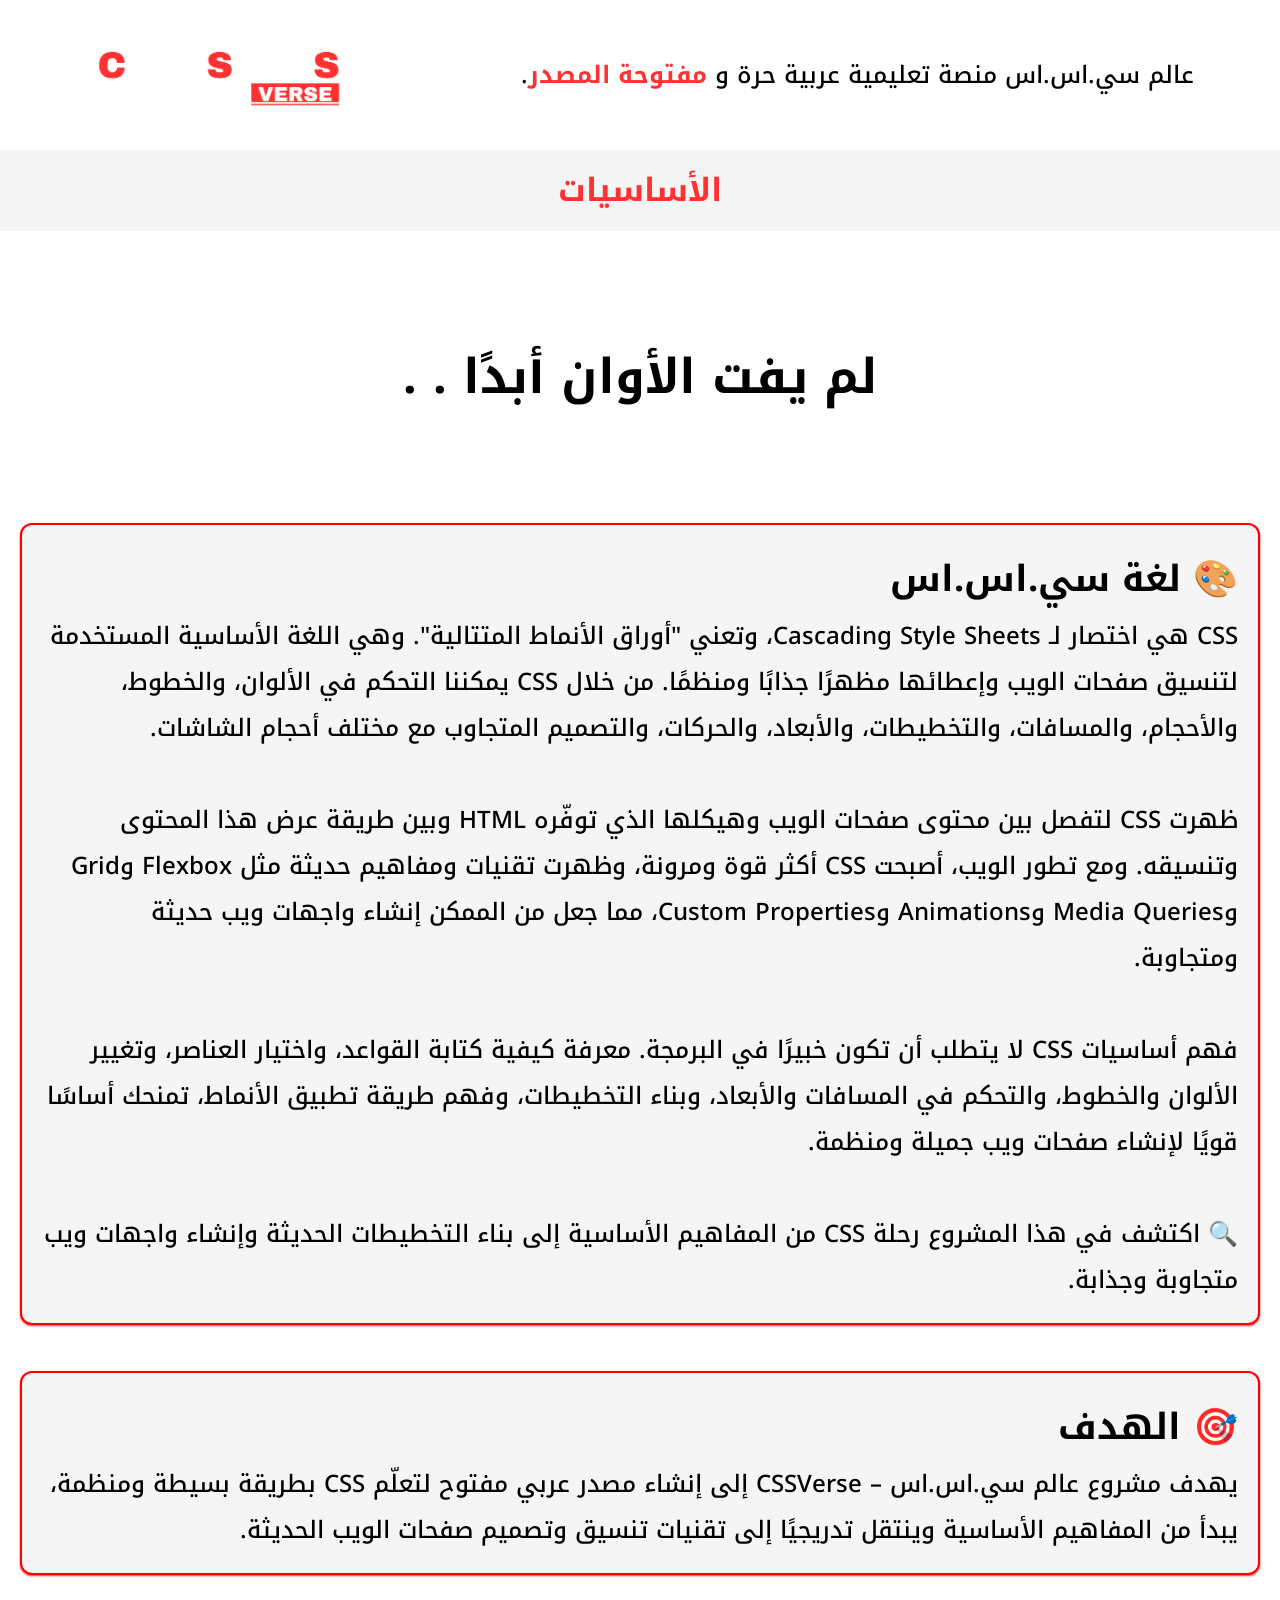
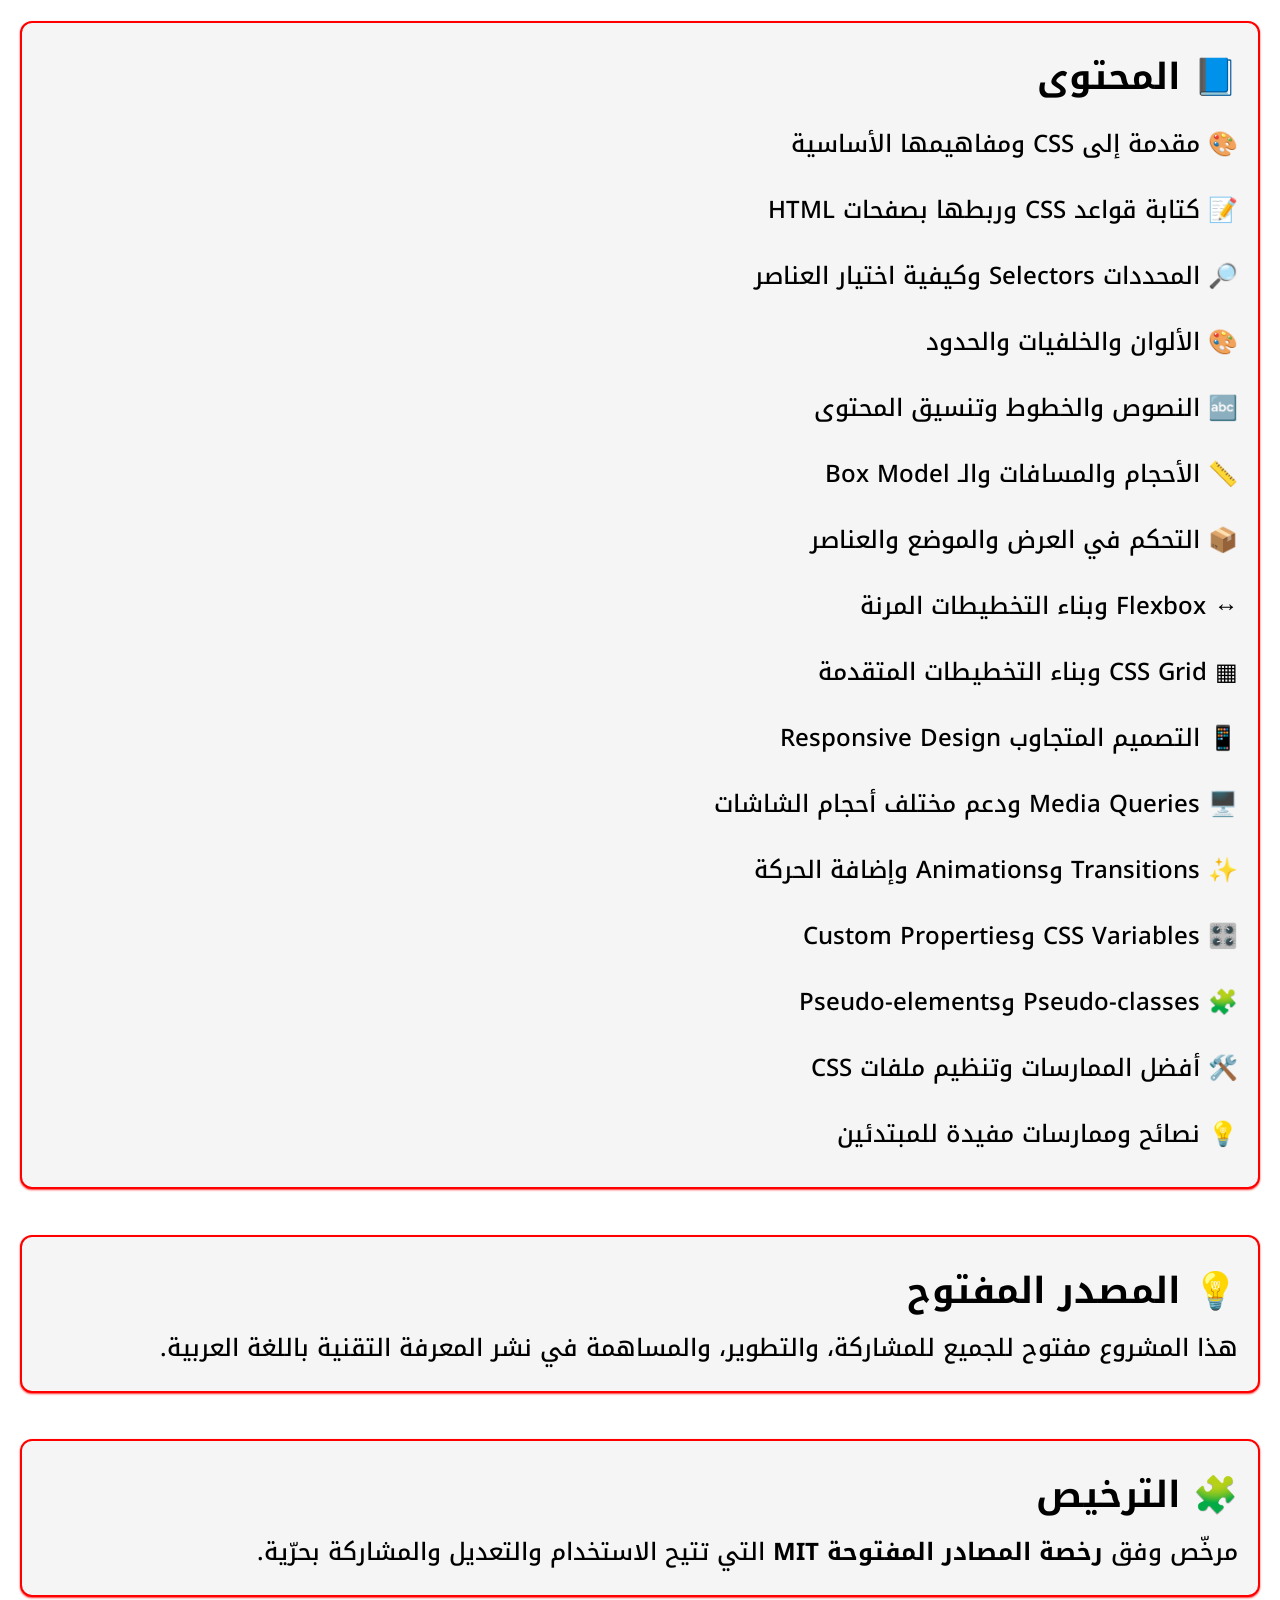
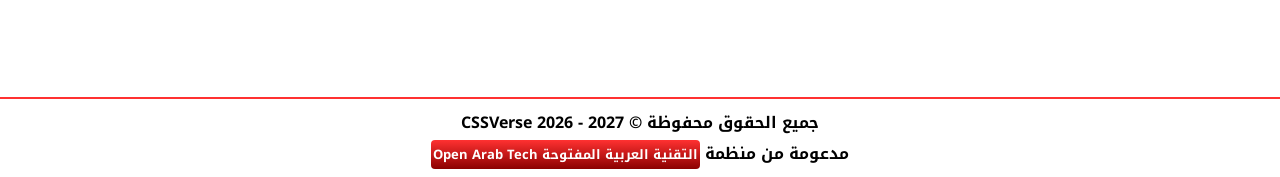
==== index.html @ 1bf427df "تحديث انماط الصفحة الرئيسية" ====
<!DOCTYPE html>
<html lang="ar" dir="rtl">
  <head>

    <!-- Primary Meta Tags -->
    <link rel="stylesheet" href="styles.css">
    <title>CSS VERSE عالم سي.اس.اس</title>
    <meta name="description" content="تعلم CSS بالعربية بطريقة أكاديمية ومجانية">
    <meta name="version" content="0.0.1">
    <link rel="manifest" href="/site.webmanifest">
    <meta name="theme-color" content="#0d6efd">

    <link rel="preconnect" href="https://fonts.googleapis.com">
    <link rel="preconnect" href="https://fonts.gstatic.com" crossorigin>
    <link href="https://fonts.googleapis.com/css2?family=Noto+Kufi+Arabic:wght@100..900&display=swap" rel="stylesheet">

    <!-- Canonical URL -->
    <link rel="canonical" href="https://openarabtech.github.io/CSSVerse/">

    <!-- Language & Charset -->
    <meta charset="UTF-8">
    <meta name="viewport" content="width=device-width, initial-scale=1.0">
    <meta name="robots" content="index, follow">
    <meta http-equiv="X-UA-Compatible" content="IE=edge">
    <meta name="language" content="ar">
    <meta name="author" content="Open Arab Tech">

    <!-- Open Graph / Facebook -->
  <meta property="og:type" content="website">
  <meta property="og:url" content="https://openarabtech.github.io/CSSVerse/">
  <meta property="og:title" content="CSS VERSE — عالم سي.اس.اس">
  <meta property="og:description" content="تعلم CSS بالعربية بطريقة أكاديمية ومجانية">
  <meta property="og:image" content="https://openarabtech.github.io/ComputersVerse/assets/CSSVerseCover.png">

  <!-- Twitter -->
  <meta name="twitter:card" content="summary_large_image">
  <meta name="twitter:url" content="https://openarabtech.github.io/CSSVerse/">
  <meta name="twitter:title" content="CSS VERSE — عالم سي.اس.اس">
  <meta name="twitter:description" content="تعلم CSS بالعربية بطريقة أكاديمية ومجانية">
  <meta name="twitter:image" content="https://openarabtech.github.io/ComputersVerse/assets/CSSVerseCover.png">

  <!-- Favicon -->
  <link rel="icon" type="image/png" href="favicon.png">

  <!-- Keywords (optional, not heavily used by Google but useful for other engines) -->
  <meta name="keywords" content="CSS, تعلم سي.اس.اس, arabic سي.اس.اس course, openarabtech, cssverse, web development,  سي.اس.اس, تعليم سي.اس.اس">

  <!-- Structured Data (JSON-LD Schema.org for Google) -->
  <script type="application/ld+json">
  {
    "@context": "https://schema.org",
    "@type": "WebSite",
    "name": "CSSVerse",
    "url": "https://openarabtech.github.io/CSSVerse/",
    "description": "تعلم CSS بالعربية بطريقة أكاديمية ومجانية",
    "publisher": {
      "@type": "Organization",
      "name": "Open Arab Tech",
      "url": "https://github.com/openarabtech"
    }
  }
  </script>

  </head>

  <body>

    <!--Start Header-->
    <header>
      <div class="open-source">
        <p>عالم سي.اس.اس منصة تعليمية عربية حرة و <a href="https://github.com/openarabtech/CSSVerse" target="__blank"><strong>مفتوحة المصدر</strong></a>.</p>
      </div>
      <div dir="ltr" class="opens">
        <img id="logo" src="assets/CSSVerseLogo.png" alt="CSS VERSE logo">
      </div>
    </header>
    <!--Ends  Header-->



    
    <!--Start Navbar-->
    <nav class="navbar">
      <ul class="nav-links">
        <li>
          <a href="src/basics/index.html">الأساسيات</a>
        </li>
      </ul>
    </nav>
    <!--End Navbar-->

    <main>

      <h1>لم يفت الأوان أبدًا . .</h1>
    
      <section>
        <div class="blur-box">
          <h2>🎨 لغة سي.اس.اس</h2>
          <p>CSS هي اختصار لـ Cascading Style Sheets، وتعني "أوراق الأنماط المتتالية". وهي اللغة الأساسية المستخدمة لتنسيق صفحات الويب وإعطائها مظهرًا جذابًا ومنظمًا. من خلال CSS يمكننا التحكم في الألوان، والخطوط، والأحجام، والمسافات، والتخطيطات، والأبعاد، والحركات، والتصميم المتجاوب مع مختلف أحجام الشاشات.</p>
          <br>

          <p>ظهرت CSS لتفصل بين محتوى صفحات الويب وهيكلها الذي توفّره HTML وبين طريقة عرض هذا المحتوى وتنسيقه. ومع تطور الويب، أصبحت CSS أكثر قوة ومرونة، وظهرت تقنيات ومفاهيم حديثة مثل Flexbox وGrid وMedia Queries وAnimations وCustom Properties، مما جعل من الممكن إنشاء واجهات ويب حديثة ومتجاوبة.</p>
          <br>

          <p>فهم أساسيات CSS لا يتطلب أن تكون خبيرًا في البرمجة. معرفة كيفية كتابة القواعد، واختيار العناصر، وتغيير الألوان والخطوط، والتحكم في المسافات والأبعاد، وبناء التخطيطات، وفهم طريقة تطبيق الأنماط، تمنحك أساسًا قويًا لإنشاء صفحات ويب جميلة ومنظمة.</p>
          <br>

          <p>🔍 اكتشف في هذا المشروع رحلة CSS من المفاهيم الأساسية إلى بناء التخطيطات الحديثة وإنشاء واجهات ويب متجاوبة وجذابة.</p>
        </div>
      </section>

      <br>

      <section>
        <div class="blur-box">
          <h2>🎯 الهدف</h2>
          <p>يهدف مشروع عالم سي.اس.اس – CSSVerse إلى إنشاء مصدر عربي مفتوح لتعلّم CSS بطريقة بسيطة ومنظمة، يبدأ من المفاهيم الأساسية وينتقل تدريجيًا إلى تقنيات تنسيق وتصميم صفحات الويب الحديثة.</p>
          
        </div>
      </section>

      <br>

      <section>
        <div class="blur-box">
          <h2>📘 المحتوى</h2>
          <div>
            <ul>
              <li>🎨 مقدمة إلى CSS ومفاهيمها الأساسية</li>
              <li>📝 كتابة قواعد CSS وربطها بصفحات HTML</li>
              <li>🔎 المحددات Selectors وكيفية اختيار العناصر</li>
              <li>🎨 الألوان والخلفيات والحدود</li>
              <li>🔤 النصوص والخطوط وتنسيق المحتوى</li>
              <li>📏 الأحجام والمسافات والـ Box Model</li>
              <li>📦 التحكم في العرض والموضع والعناصر</li>
              <li>↔️ Flexbox وبناء التخطيطات المرنة</li>
              <li>▦ CSS Grid وبناء التخطيطات المتقدمة</li>
              <li>📱 التصميم المتجاوب Responsive Design</li>
              <li>🖥️ Media Queries ودعم مختلف أحجام الشاشات</li>
              <li>✨ Transitions وAnimations وإضافة الحركة</li>
              <li>🎛️ CSS Variables وCustom Properties</li>
              <li>🧩 Pseudo-classes وPseudo-elements</li>
              <li>🛠️ أفضل الممارسات وتنظيم ملفات CSS</li>
              <li>💡 نصائح وممارسات مفيدة للمبتدئين</li>
            </ul>
          </div>
        </div>
      </section>

      <br>

      <section>
        <div class="blur-box">
          <h2>💡 المصدر المفتوح</h2>
          <p>هذا المشروع مفتوح للجميع للمشاركة، والتطوير، والمساهمة في نشر المعرفة التقنية باللغة العربية.</p>
        </div>
      </section>

      <br>

      <section>
        <div class="blur-box">
          <h2>🧩 الترخيص </h2>
          <p>مرخّص وفق <strong>رخصة المصادر المفتوحة</strong> <strong>MIT</strong> التي تتيح الاستخدام والتعديل والمشاركة بحرّية.</p>
        </div>
      </section>


    </main>
      
      
  




    <!--Start Footer-->
    <footer>
      <p>جميع الحقوق محفوظة <span dir="ltr">CSSVerse 2026 - 2027 ©</span></p>
      
      <p class="support"><strong>مدعومة من منظمة <a href="https://www.linkedin.com/company/openarabtech/" target=__blank>التقنية العربية المفتوحة Open Arab Tech</a></strong></p>
    </footer>
    <!--Ends Footer-->









  </body>
</html>
---- styles.css ----
* {
  padding: 0;
  margin: 0;
  box-sizing: border-box;
}

html {
  scroll-behavior: smooth;
}

body {

  font-family: "Noto Kufi Arabic", sans-serif;
  font-optical-sizing: auto;
  font-style: normal;
  font-size: x-large;
  font-weight: 500;

}


/* START HEADER */
header {
  display: flex;
  justify-content: space-around;
}

.open-source {
  display: flex;
  align-items: center;
  padding: 2px 10px;
}

.open-source a {
  color: #ff3131;
  text-decoration: none;
}

.opens {
  display: flex;
  align-items: center;
}

#logo {
  height: 150px;
  width: auto;
  padding: 2px;
}
/* ENDS HEADER */

/* START NAVBAR */
.navbar {
  background-color: whitesmoke;
  padding: 5px;
}


.nav-links {
  margin:5px 0;
  color: whitesmoke;
  display: flex;
  gap: 20px;
  overflow-x: auto;
  justify-content: space-around;
  white-space: nowrap;
  padding-left: 10px;
  padding-right: 10px;
}

.nav-links:hover {
  color: red;
}

.nav-links a {
  text-decoration: none;
  color:#ff3131;
  font-weight: bold;
  transition: color 0.3s;
  font-size: xx-large;
}
/* ENDS NAVBAR */



/* START MAIN */
main {
  padding: 0px 20px;
  min-height: 80vh;
  display: block;
  max-width: 1500px;
  margin: 10px auto; /* centers horizontally */
  
}

main h1 {
  text-align: center;
  margin: 100px 0px;
}

.blur-box {
  border: red  2px solid;
  background: whitesmoke; /* semi-transparent background */
  box-shadow: 0 1px 2px #ff3131;
  border-radius: 12px;
  padding: 20px;
}

.blur-box h2 {
  padding: 1rem auto;
}

.blur-box ul {
  list-style: none;
}

.blur-box ul li {
  padding: 10px 0;
}
/* ENDS MAIN */


/* START FOOTER */
footer {
  text-align: center;
  border-top:#ff3131  2px solid;
  font-weight: bold;
  padding: 8px;
  margin-top: 100px;
  font-size: medium;
}

footer .support {
  font-weight: bold;
}

footer .support a{  
  color: white;
  text-decoration: none;
  background: linear-gradient(180deg, #ff3131, darkred);
  border-radius: 4px;
  padding: 2px;
  font-size: small;
}
/* ENDS FOOTER */





/* Responsive: for tablets and below (≤ 768px) */
/* متجاوب: للأجهزة اللوحية وما دونها (≤ 768px) */

@media (max-width: 768px) {
  body {
    font-size: large;
  }

  header #logo {
    height: 100px;
  }

  .open-source {
  font-size: medium;
  }

  main h1 {
    margin: 50px auto;
  }

  .blur-box h2 {
  padding: 1rem 0.5rem;
  }

  .nav-links a {
  font-size: x-large;
  }

  footer {
  font-size: small;
  }

  footer .support a{  
    color: white;
    text-decoration: none;
    background: linear-gradient(180deg, #ff3131, darkred);
    border-radius: 4px;
    padding: 2px;
    font-size: x-small;
  }

}


/* Responsive: for phones (≤ 480px) */
/* متجاوب: للهواتف (≤ 480px) */

@media (max-width: 480px) {
 
}
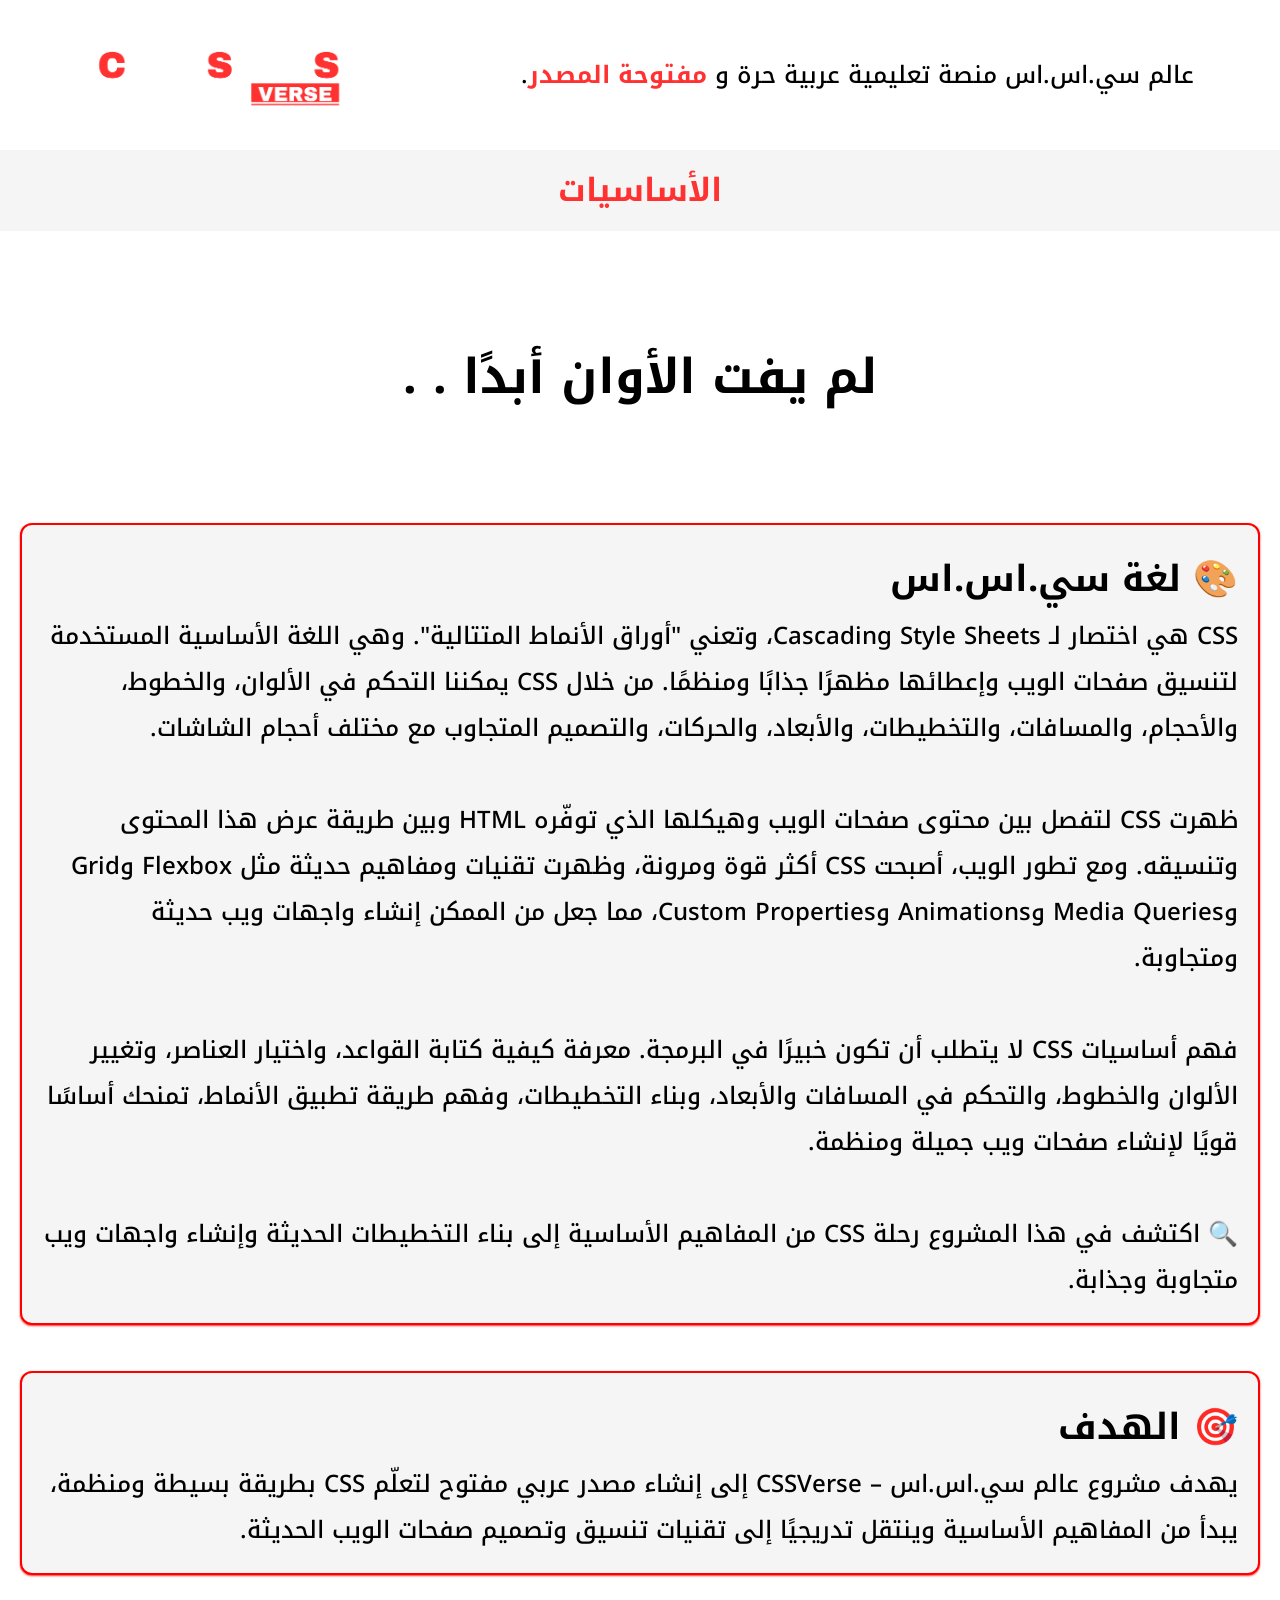
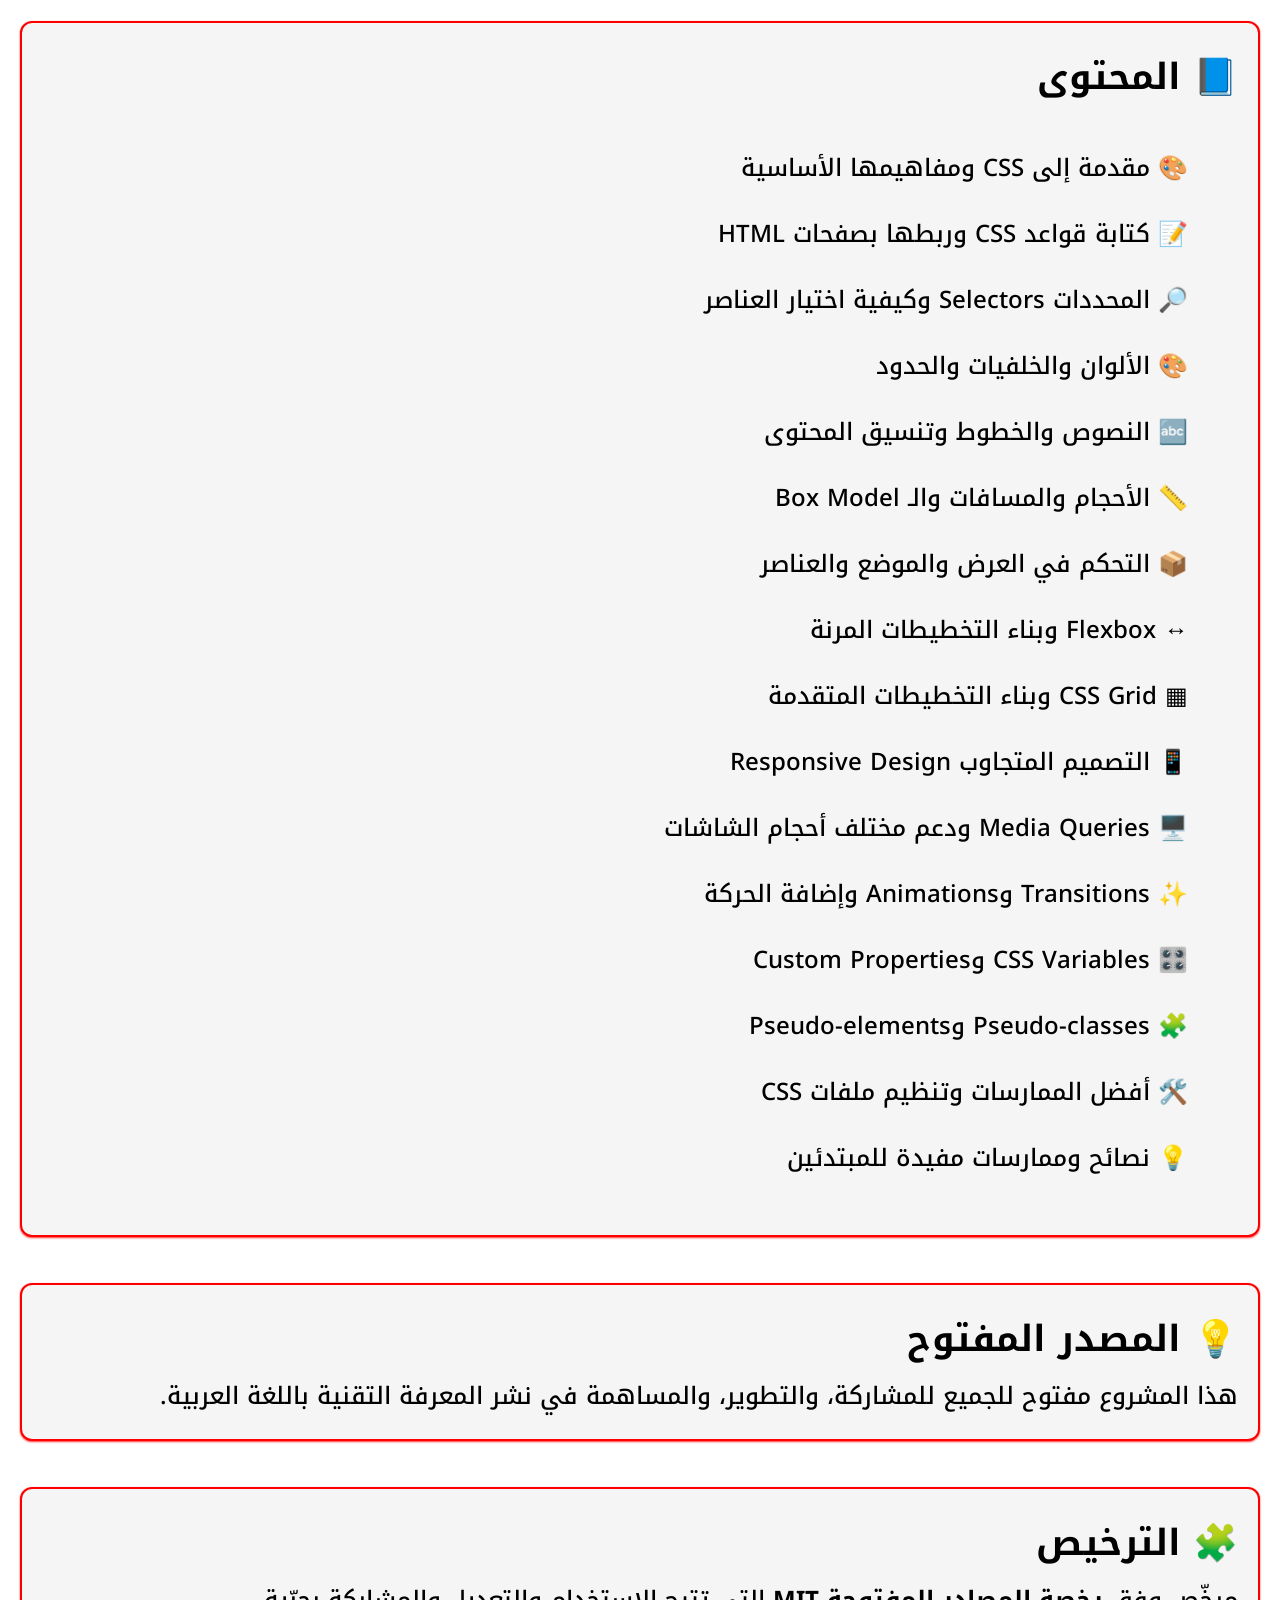
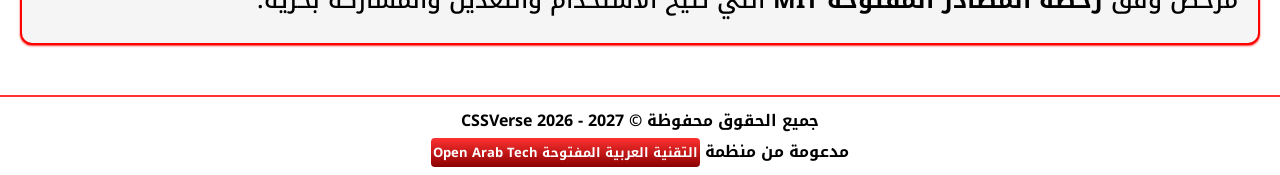
==== commit 1197c667: "تحديث" ====
--- a/index.html
+++ b/index.html
@@ -93,8 +93,8 @@
 
       <h1>لم يفت الأوان أبدًا . .</h1>
     
-      <section>
-        <div class="blur-box">
+      <section class="blur-box">
+        
           <h2>🎨 لغة سي.اس.اس</h2>
           <p>CSS هي اختصار لـ Cascading Style Sheets، وتعني "أوراق الأنماط المتتالية". وهي اللغة الأساسية المستخدمة لتنسيق صفحات الويب وإعطائها مظهرًا جذابًا ومنظمًا. من خلال CSS يمكننا التحكم في الألوان، والخطوط، والأحجام، والمسافات، والتخطيطات، والأبعاد، والحركات، والتصميم المتجاوب مع مختلف أحجام الشاشات.</p>
           <br>
@@ -106,25 +106,25 @@
           <br>
 
           <p>🔍 اكتشف في هذا المشروع رحلة CSS من المفاهيم الأساسية إلى بناء التخطيطات الحديثة وإنشاء واجهات ويب متجاوبة وجذابة.</p>
-        </div>
+        
       </section>
 
       <br>
 
-      <section>
-        <div class="blur-box">
+      <section class="blur-box">
+        
           <h2>🎯 الهدف</h2>
           <p>يهدف مشروع عالم سي.اس.اس – CSSVerse إلى إنشاء مصدر عربي مفتوح لتعلّم CSS بطريقة بسيطة ومنظمة، يبدأ من المفاهيم الأساسية وينتقل تدريجيًا إلى تقنيات تنسيق وتصميم صفحات الويب الحديثة.</p>
           
-        </div>
+       
       </section>
 
       <br>
 
-      <section>
-        <div class="blur-box">
+      <section class="blur-box">
+        
           <h2>📘 المحتوى</h2>
-          <div>
+          
             <ul>
               <li>🎨 مقدمة إلى CSS ومفاهيمها الأساسية</li>
               <li>📝 كتابة قواعد CSS وربطها بصفحات HTML</li>
@@ -143,26 +143,26 @@
               <li>🛠️ أفضل الممارسات وتنظيم ملفات CSS</li>
               <li>💡 نصائح وممارسات مفيدة للمبتدئين</li>
             </ul>
-          </div>
-        </div>
+          
+        
       </section>
 
       <br>
 
-      <section>
-        <div class="blur-box">
+      <section class="blur-box">
+        
           <h2>💡 المصدر المفتوح</h2>
           <p>هذا المشروع مفتوح للجميع للمشاركة، والتطوير، والمساهمة في نشر المعرفة التقنية باللغة العربية.</p>
-        </div>
+        
       </section>
 
       <br>
 
-      <section>
-        <div class="blur-box">
+      <section class="blur-box">
+        
           <h2>🧩 الترخيص </h2>
           <p>مرخّص وفق <strong>رخصة المصادر المفتوحة</strong> <strong>MIT</strong> التي تتيح الاستخدام والتعديل والمشاركة بحرّية.</p>
-        </div>
+        
       </section>
 
 
--- a/styles.css
+++ b/styles.css
@@ -4,18 +4,21 @@
   box-sizing: border-box;
 }
 
+ul, ol, blockquote {
+  margin-block: 1em;
+  padding-inline-start: 40px;
+}
+
 html {
   scroll-behavior: smooth;
 }
 
 body {
-
   font-family: "Noto Kufi Arabic", sans-serif;
   font-optical-sizing: auto;
   font-style: normal;
   font-size: x-large;
   font-weight: 500;
-
 }
 
 
@@ -33,6 +36,11 @@
 
 .open-source a {
   color: #ff3131;
+  text-decoration: none;
+}
+
+.open-source a:hover {
+  color: red;
   text-decoration: none;
 }
 
@@ -56,6 +64,7 @@
 
 
 .nav-links {
+  list-style: none;
   margin:5px 0;
   color: whitesmoke;
   display: flex;
@@ -67,9 +76,7 @@
   padding-right: 10px;
 }
 
-.nav-links:hover {
-  color: red;
-}
+
 
 .nav-links a {
   text-decoration: none;
@@ -77,6 +84,10 @@
   font-weight: bold;
   transition: color 0.3s;
   font-size: xx-large;
+}
+
+.nav-links a:hover {
+  color: red;
 }
 /* ENDS NAVBAR */
 
@@ -114,7 +125,7 @@
 }
 
 .blur-box ul li {
-  padding: 10px 0;
+  padding: 10px;
 }
 /* ENDS MAIN */
 
@@ -125,7 +136,7 @@
   border-top:#ff3131  2px solid;
   font-weight: bold;
   padding: 8px;
-  margin-top: 100px;
+  margin-top: 50px;
   font-size: medium;
 }
 
@@ -164,7 +175,7 @@
   }
 
   main h1 {
-    margin: 50px auto;
+    margin: 75px auto;
   }
 
   .blur-box h2 {
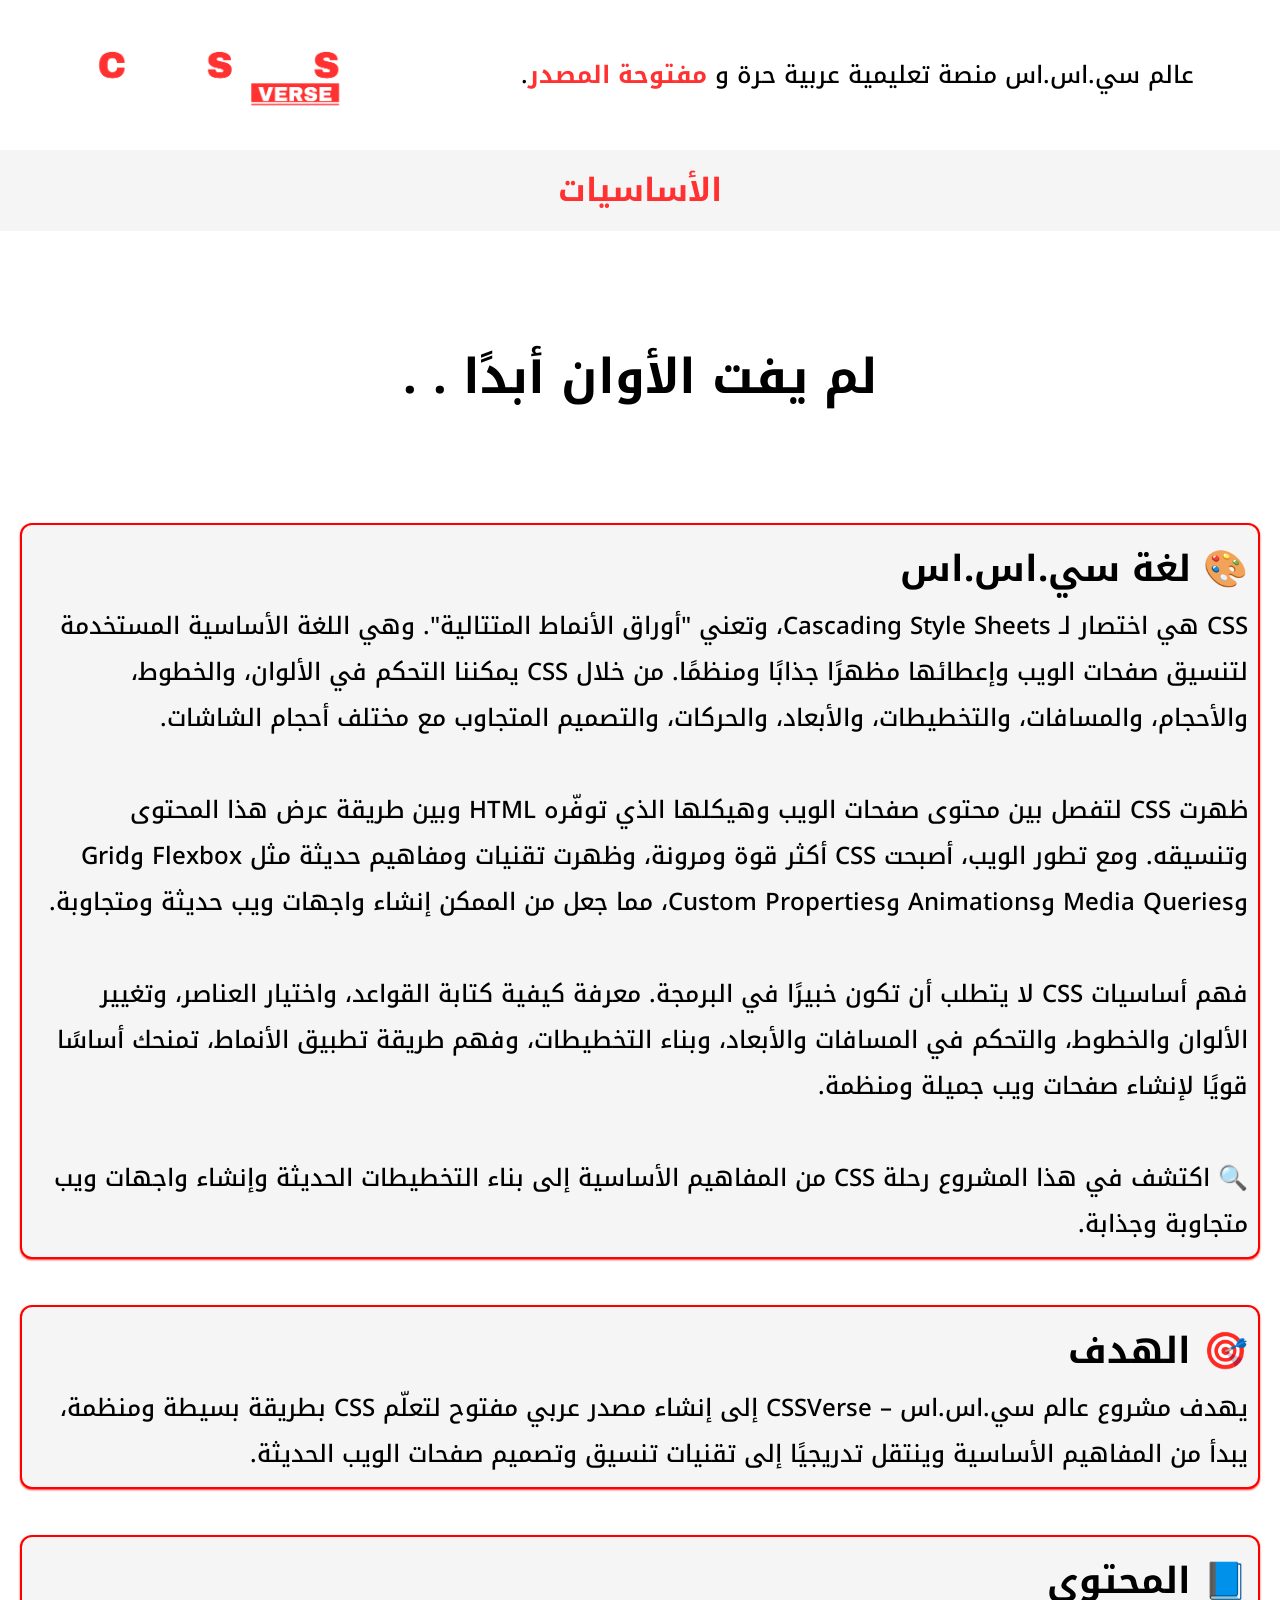
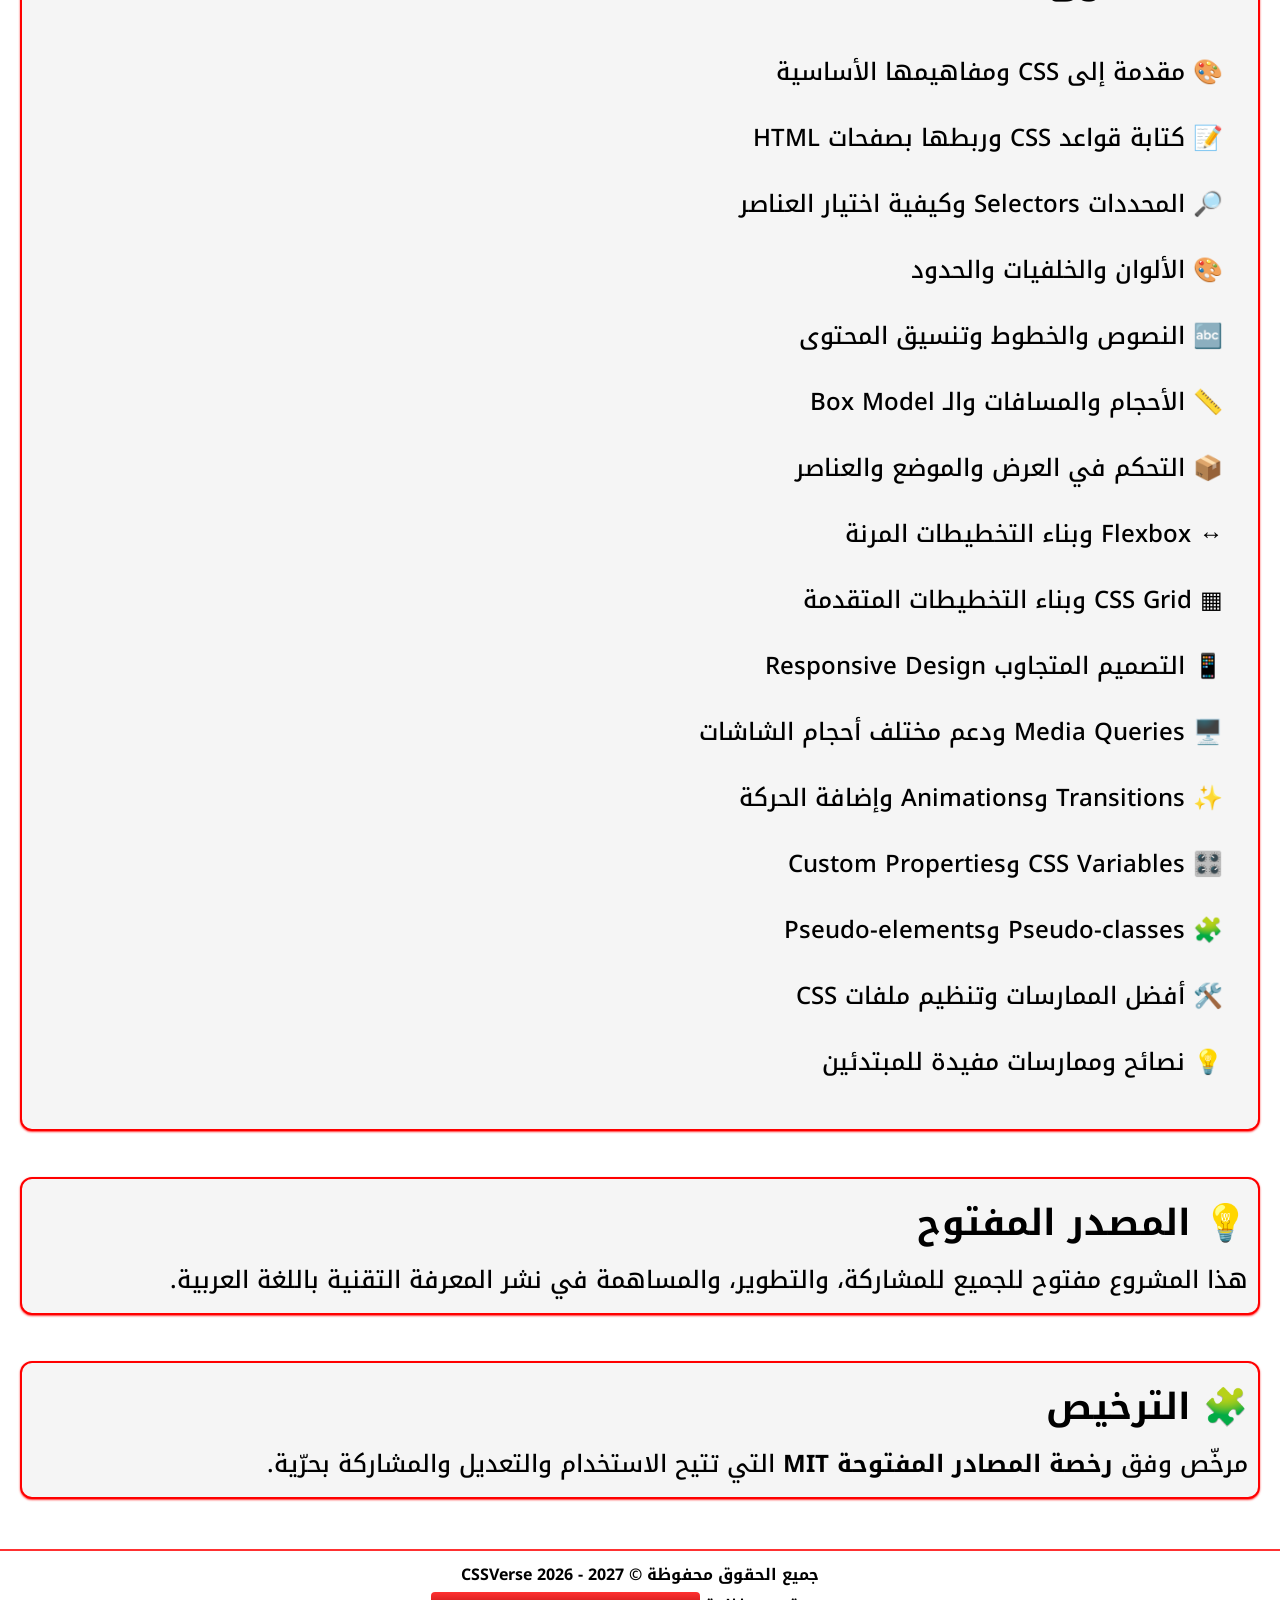
==== commit 6b5cbf04: "رابط ديناميكي" ====
--- a/index.html
+++ b/index.html
@@ -4,6 +4,7 @@
 
     <!-- Primary Meta Tags -->
     <link rel="stylesheet" href="styles.css">
+    <script src="config.js"></script>
     <title>CSS VERSE عالم سي.اس.اس</title>
     <meta name="description" content="تعلم CSS بالعربية بطريقة أكاديمية ومجانية">
     <meta name="version" content="0.0.1">
@@ -178,7 +179,7 @@
     <footer>
       <p>جميع الحقوق محفوظة <span dir="ltr">CSSVerse 2026 - 2027 ©</span></p>
       
-      <p class="support"><strong>مدعومة من منظمة <a href="https://www.linkedin.com/company/openarabtech/" target=__blank>التقنية العربية المفتوحة Open Arab Tech</a></strong></p>
+      <p class="support"><strong>مدعومة من منظمة <a id="myLink" target=__blank>التقنية العربية المفتوحة Open Arab Tech</a></strong></p>
     </footer>
     <!--Ends Footer-->
 
@@ -189,6 +190,9 @@
 
 
 
+  <script>
+  document.getElementById("myLink").href = SITE_LINK;
+  </script>
 
   </body>
 </html>
--- a/styles.css
+++ b/styles.css
@@ -4,7 +4,12 @@
   box-sizing: border-box;
 }
 
-ul, ol, blockquote {
+ul, ol {
+  margin-block: 1em;
+  padding-inline-start: 15px;
+}
+
+blockquote {
   margin-block: 1em;
   padding-inline-start: 40px;
 }
@@ -113,7 +118,7 @@
   background: whitesmoke; /* semi-transparent background */
   box-shadow: 0 1px 2px #ff3131;
   border-radius: 12px;
-  padding: 20px;
+  padding: 10px;
 }
 
 .blur-box h2 {
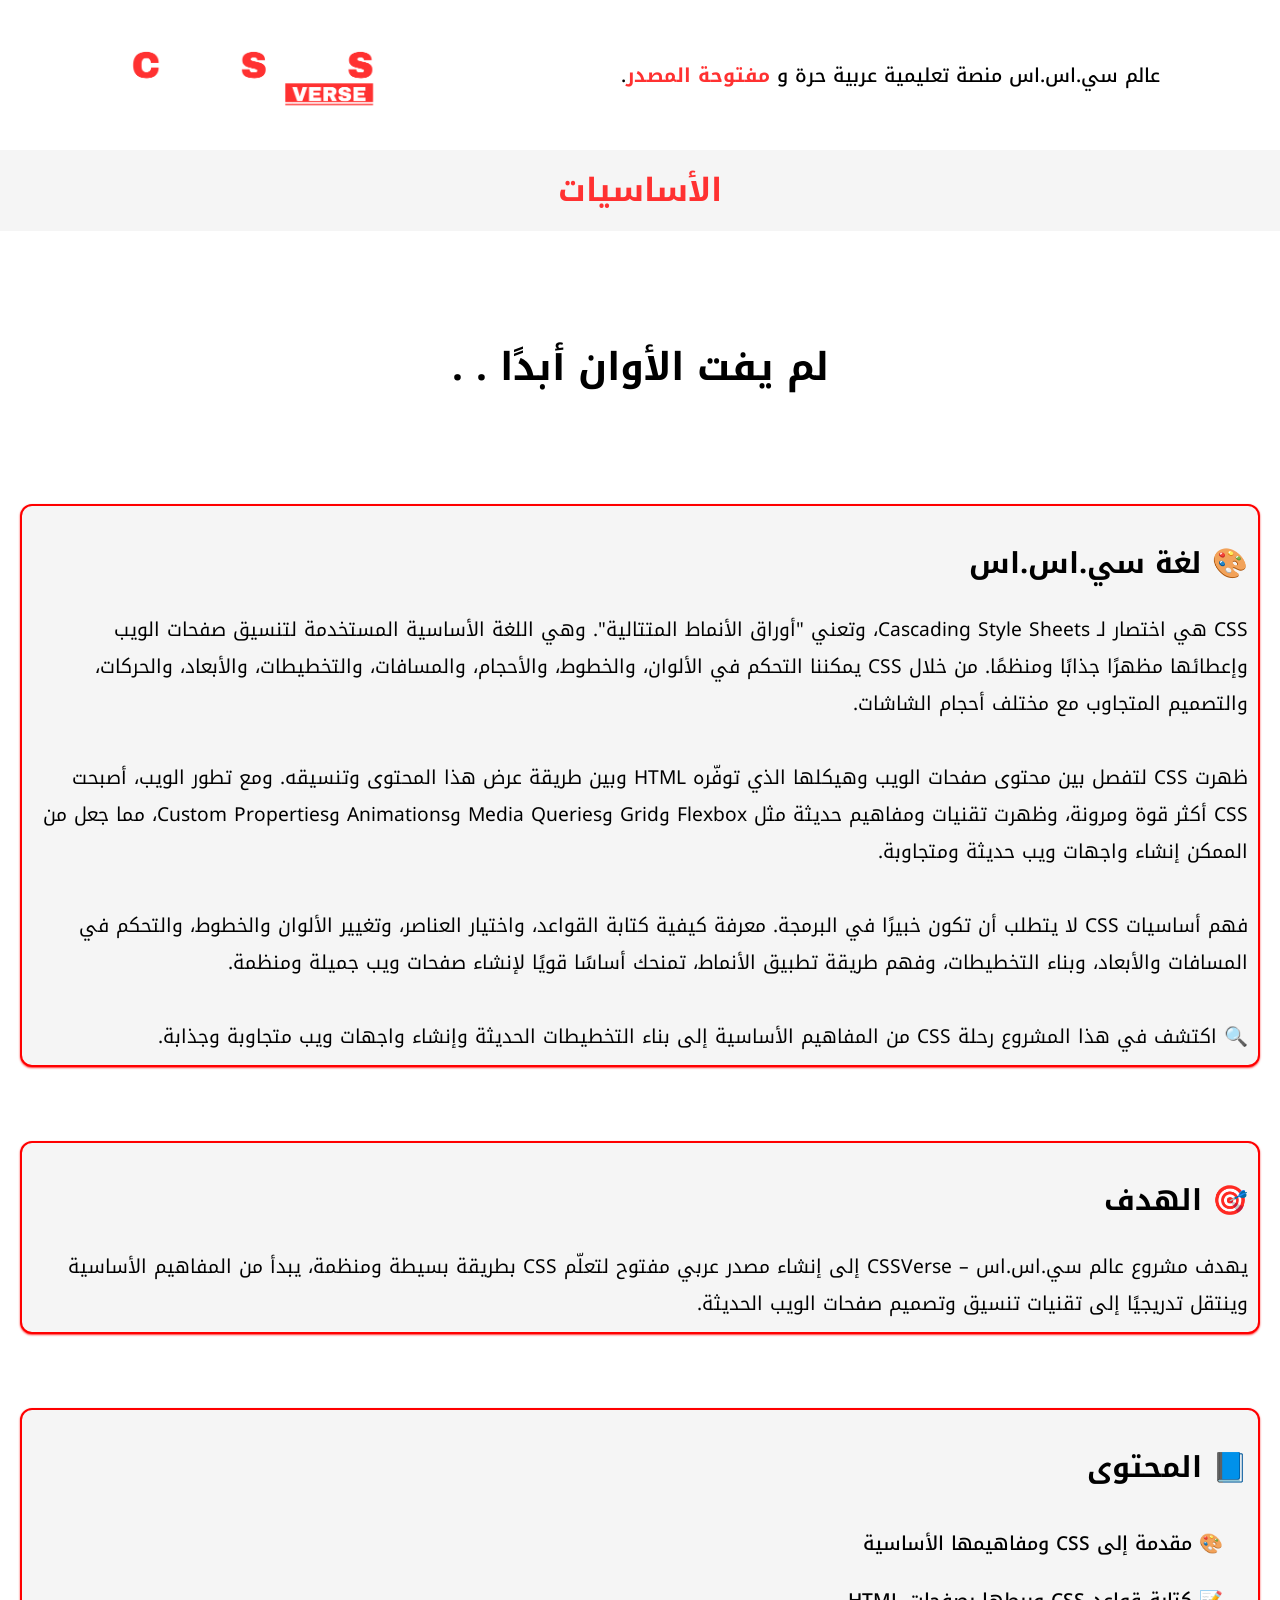
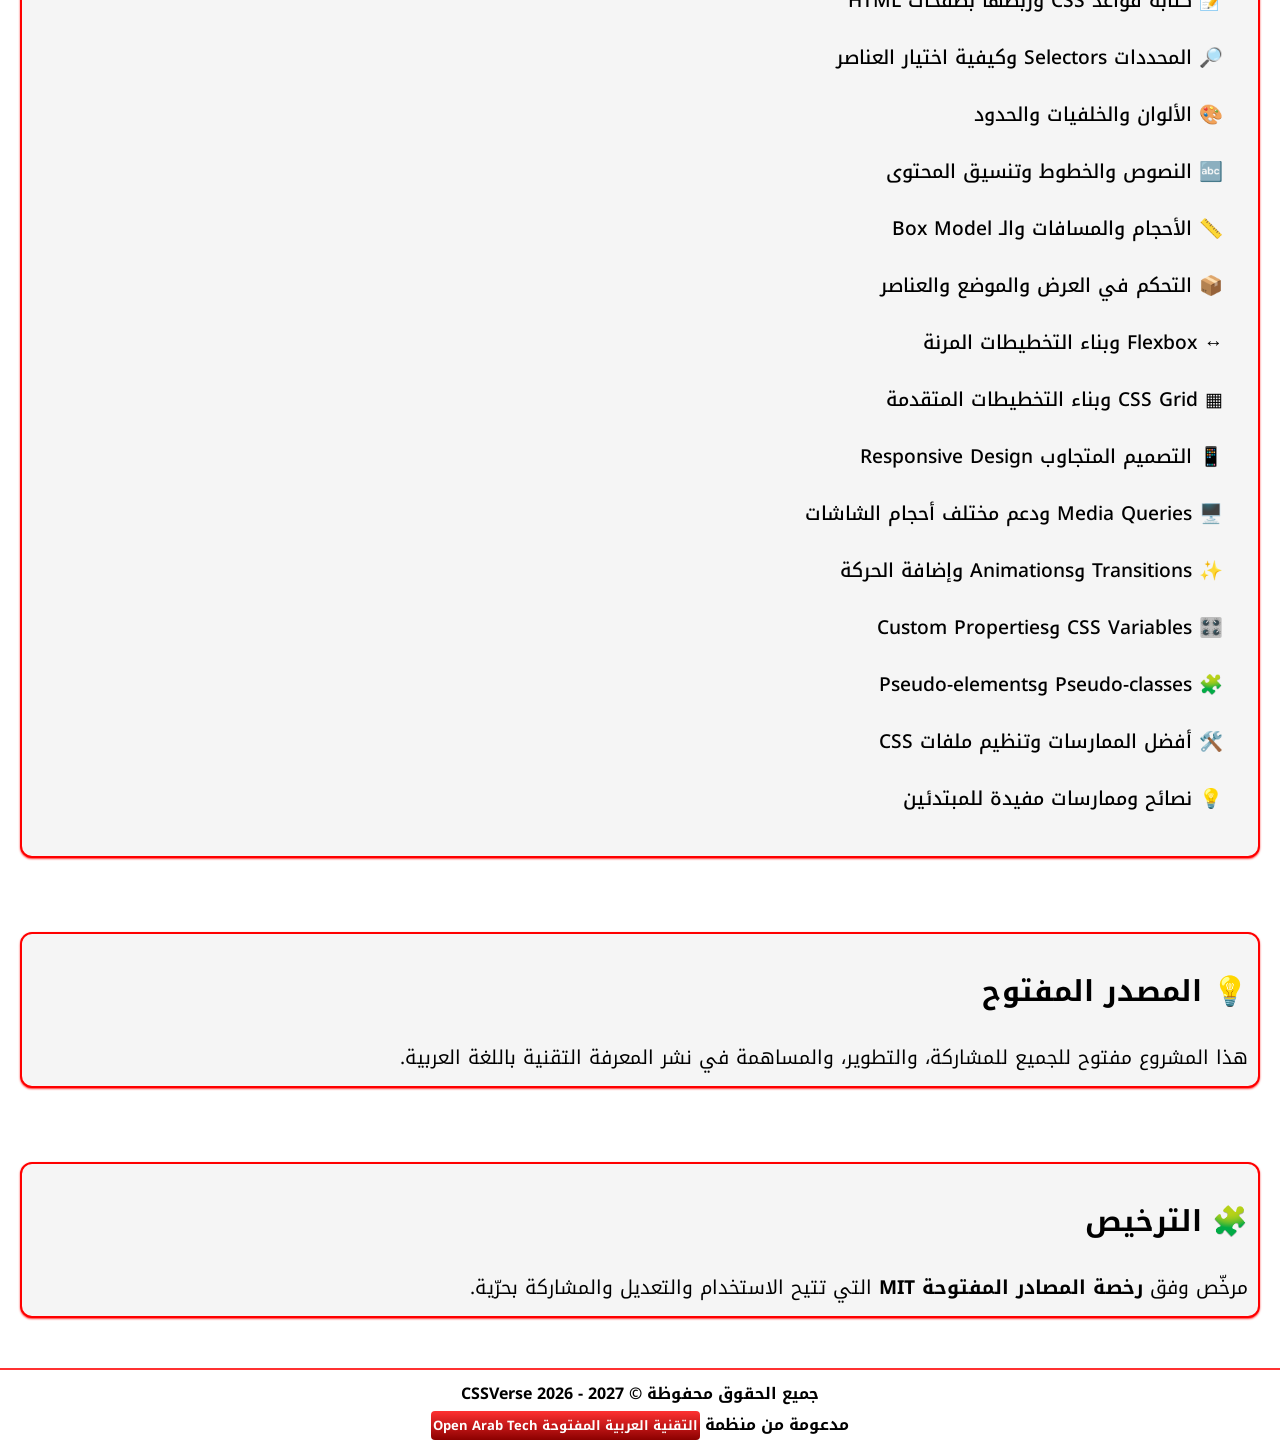
==== commit f89d5433: "تحسين الأنماط" ====
--- a/index.html
+++ b/index.html
@@ -110,7 +110,7 @@
         
       </section>
 
-      <br>
+      <br><br>
 
       <section class="blur-box">
         
@@ -120,7 +120,7 @@
        
       </section>
 
-      <br>
+      <br><br>
 
       <section class="blur-box">
         
@@ -148,7 +148,7 @@
         
       </section>
 
-      <br>
+      <br><br>
 
       <section class="blur-box">
         
@@ -157,7 +157,7 @@
         
       </section>
 
-      <br>
+      <br><br>
 
       <section class="blur-box">
         
--- a/styles.css
+++ b/styles.css
@@ -22,7 +22,7 @@
   font-family: "Noto Kufi Arabic", sans-serif;
   font-optical-sizing: auto;
   font-style: normal;
-  font-size: x-large;
+  font-size: larger;
   font-weight: 500;
 }
 
@@ -113,6 +113,10 @@
   margin: 100px 0px;
 }
 
+main h2 {
+  margin-block: 20px;
+}
+
 .blur-box {
   border: red  2px solid;
   background: whitesmoke; /* semi-transparent background */
@@ -123,6 +127,10 @@
 
 .blur-box h2 {
   padding: 1rem auto;
+}
+
+.blur-box p {
+  font-weight: 400;
 }
 
 .blur-box ul {
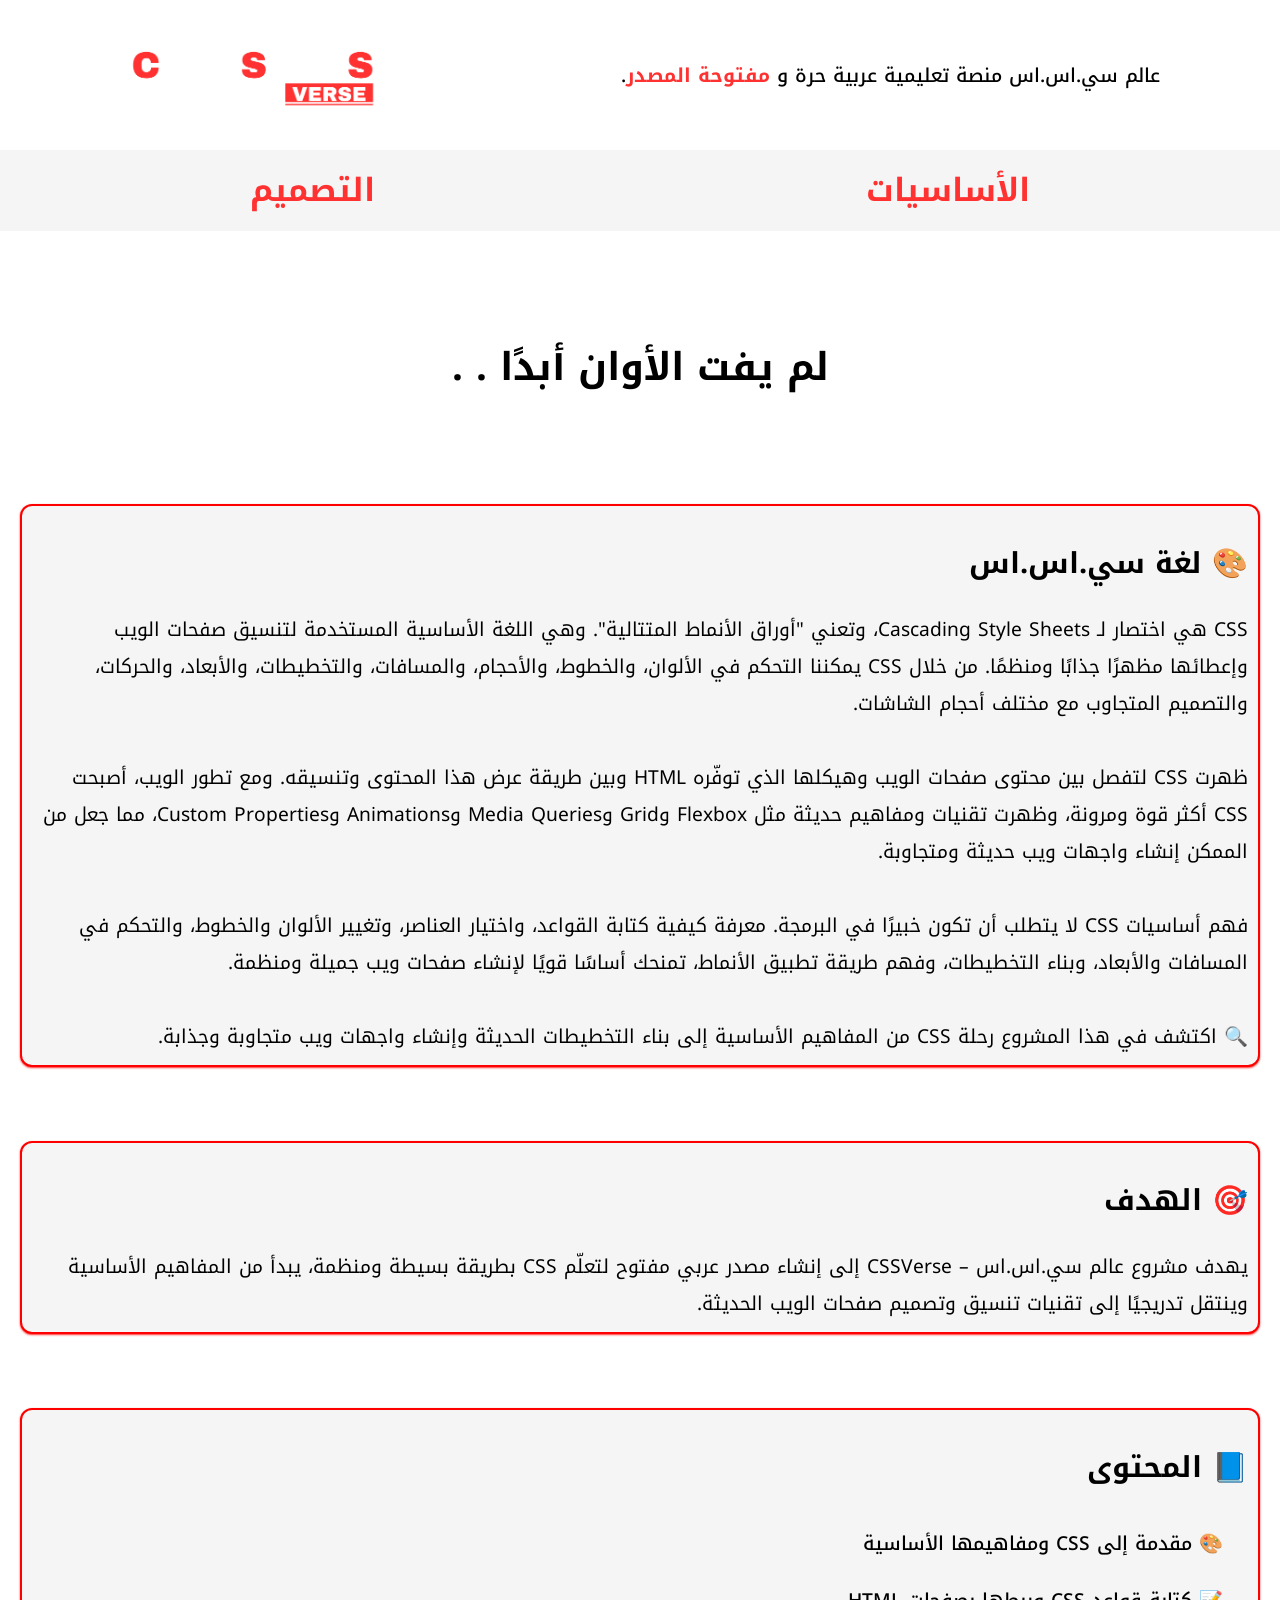
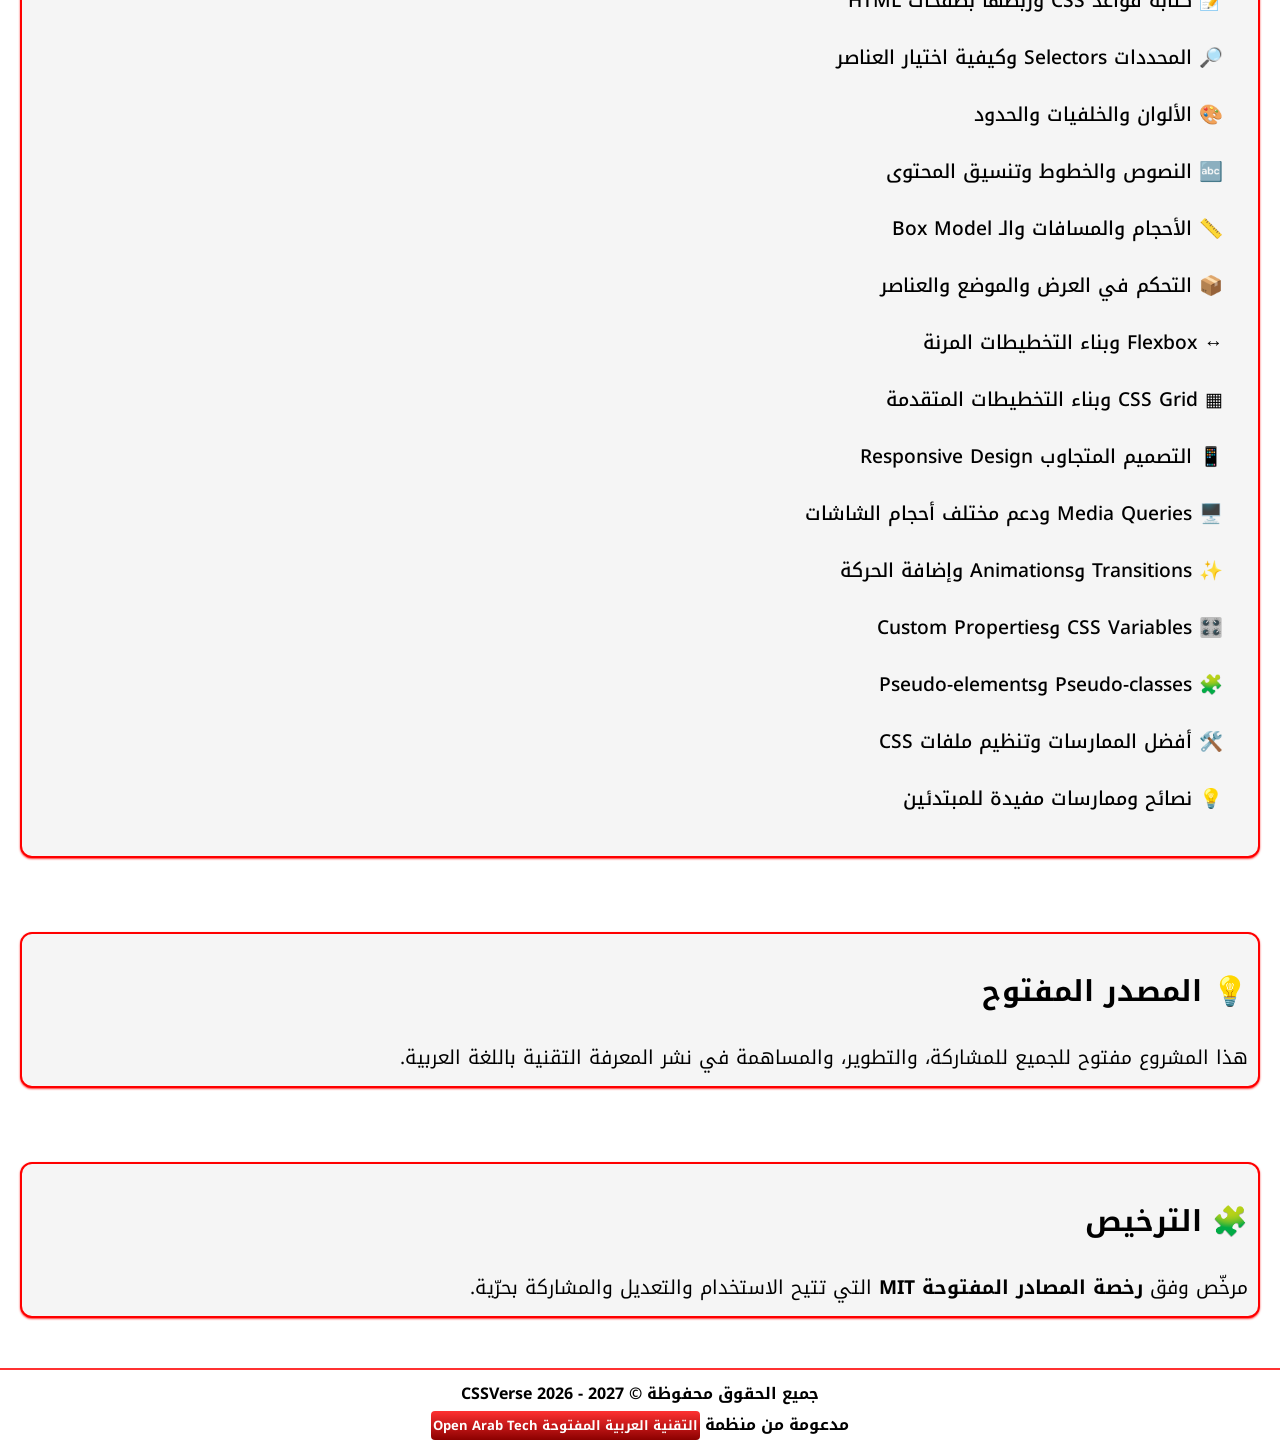
==== commit 8aa6fc08: "ما هي مصطلحات التصميم الشائعة التي تساعدك على التواصل مع المصممين Designers ؟" ====
--- a/index.html
+++ b/index.html
@@ -85,6 +85,9 @@
       <ul class="nav-links">
         <li>
           <a href="src/basics/index.html">الأساسيات</a>
+        </li>
+        <li>
+          <a href="src/design/index.html">التصميم</a>
         </li>
       </ul>
     </nav>
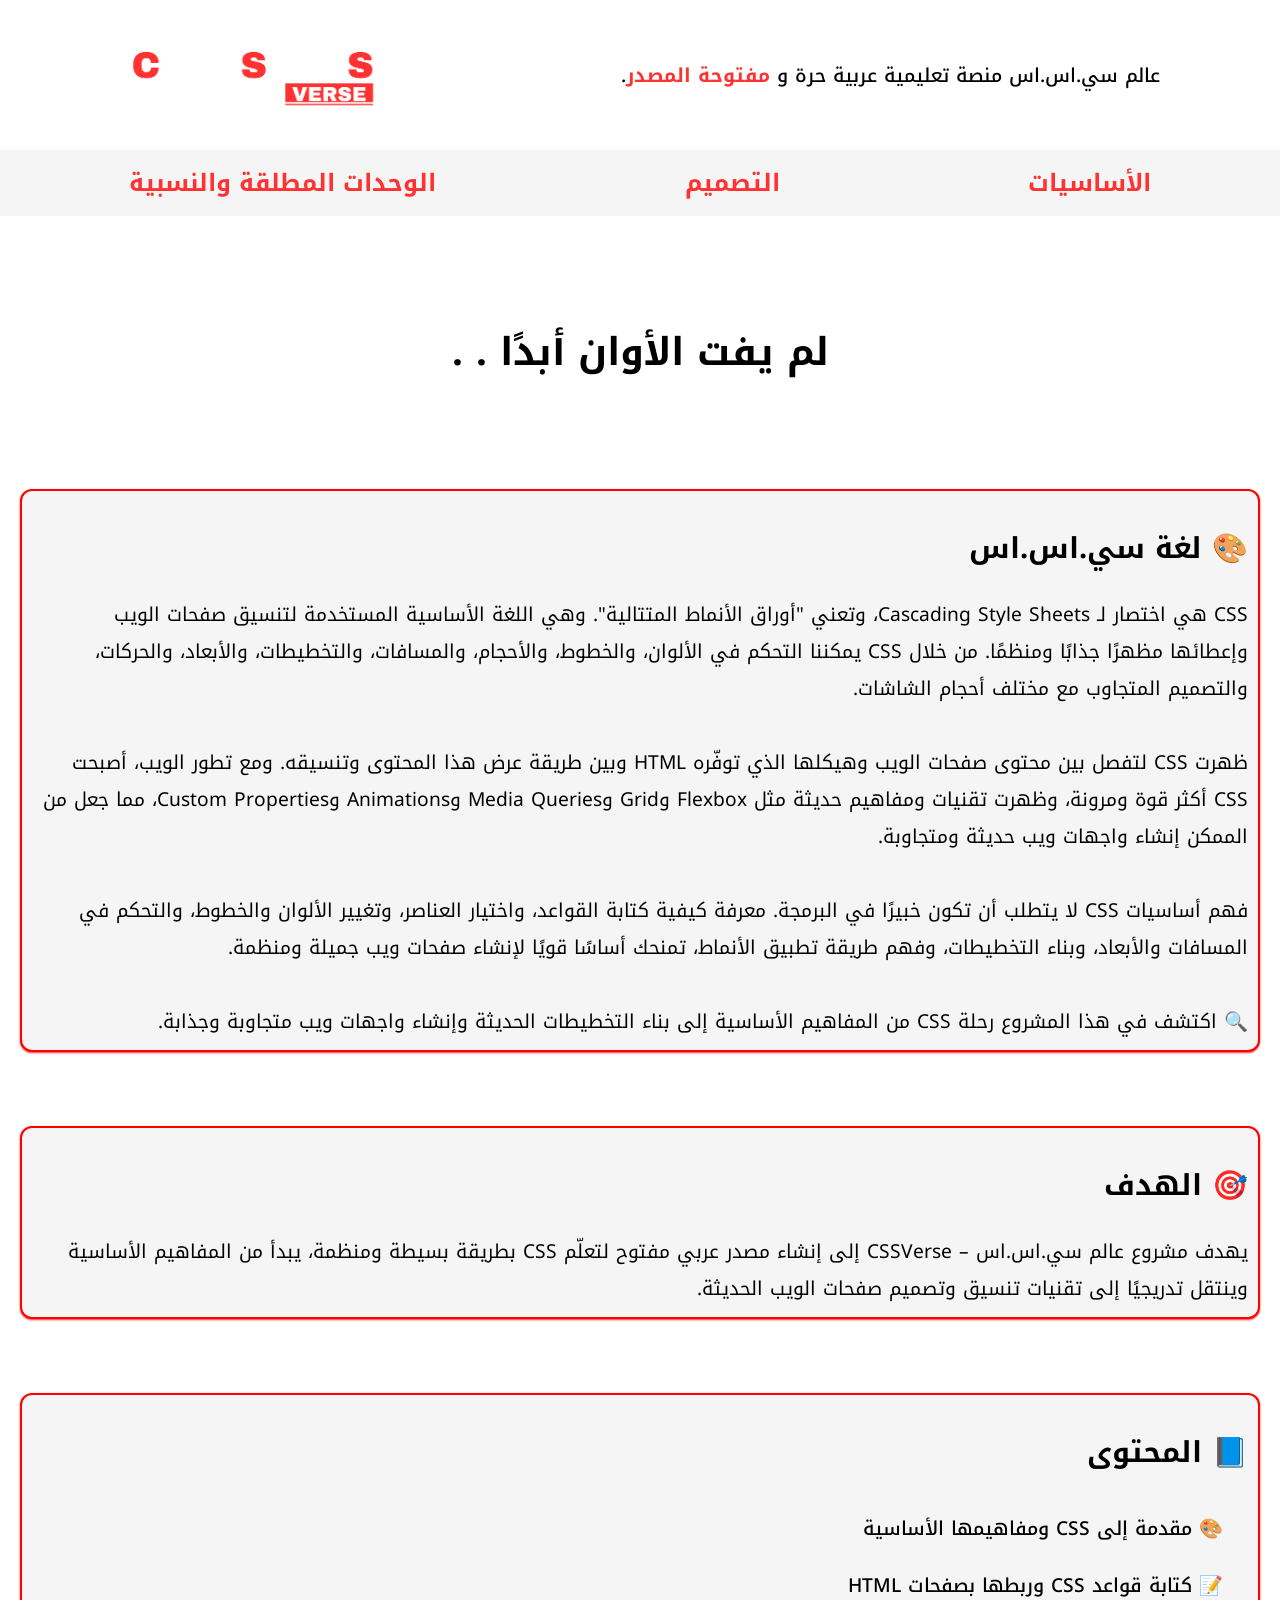
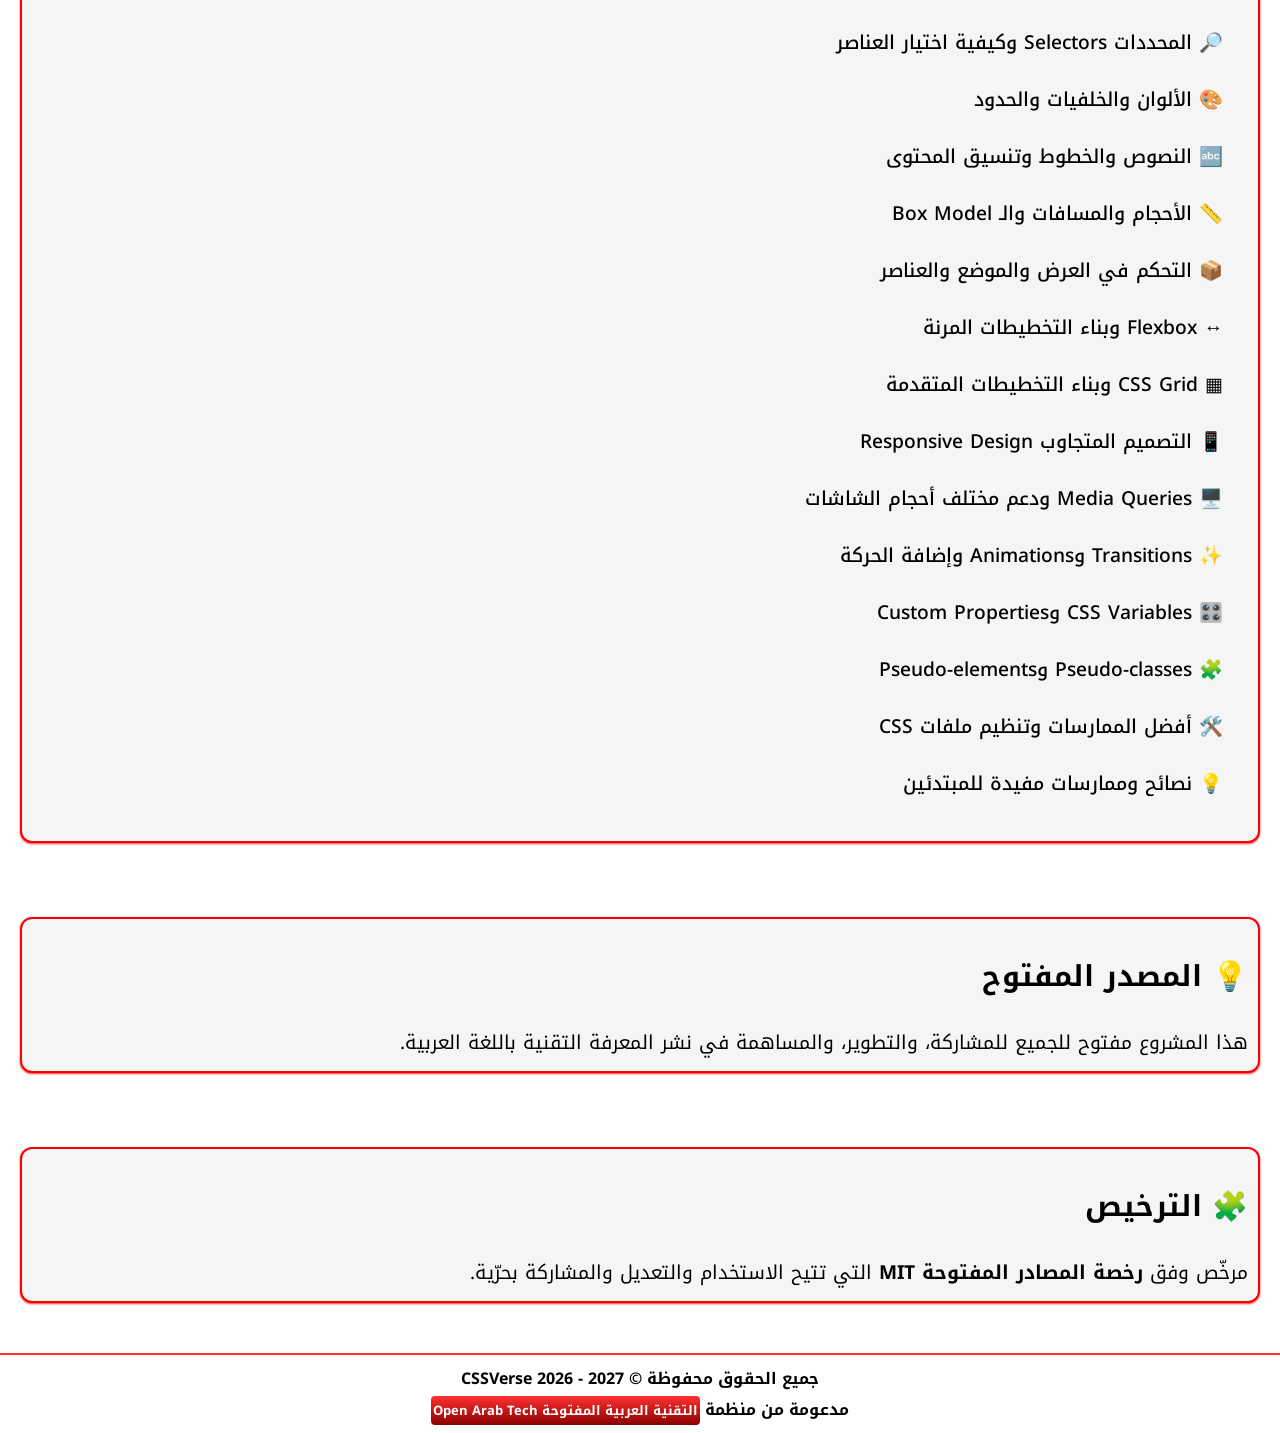
==== commit 8769b3fa: "ما هي الوحدات المطلقة Absolute Units في CSS، ومتى يجب استخدامها؟" ====
--- a/index.html
+++ b/index.html
@@ -88,6 +88,9 @@
         </li>
         <li>
           <a href="src/design/index.html">التصميم</a>
+        </li>
+        <li>
+          <a href="src/absolute-and-relative-units/index.html">الوحدات المطلقة والنسبية</a>
         </li>
       </ul>
     </nav>
--- a/styles.css
+++ b/styles.css
@@ -88,7 +88,7 @@
   color:#ff3131;
   font-weight: bold;
   transition: color 0.3s;
-  font-size: xx-large;
+  font-size: x-large;
 }
 
 .nav-links a:hover {
@@ -196,7 +196,7 @@
   }
 
   .nav-links a {
-  font-size: x-large;
+  font-size: large;
   }
 
   footer {
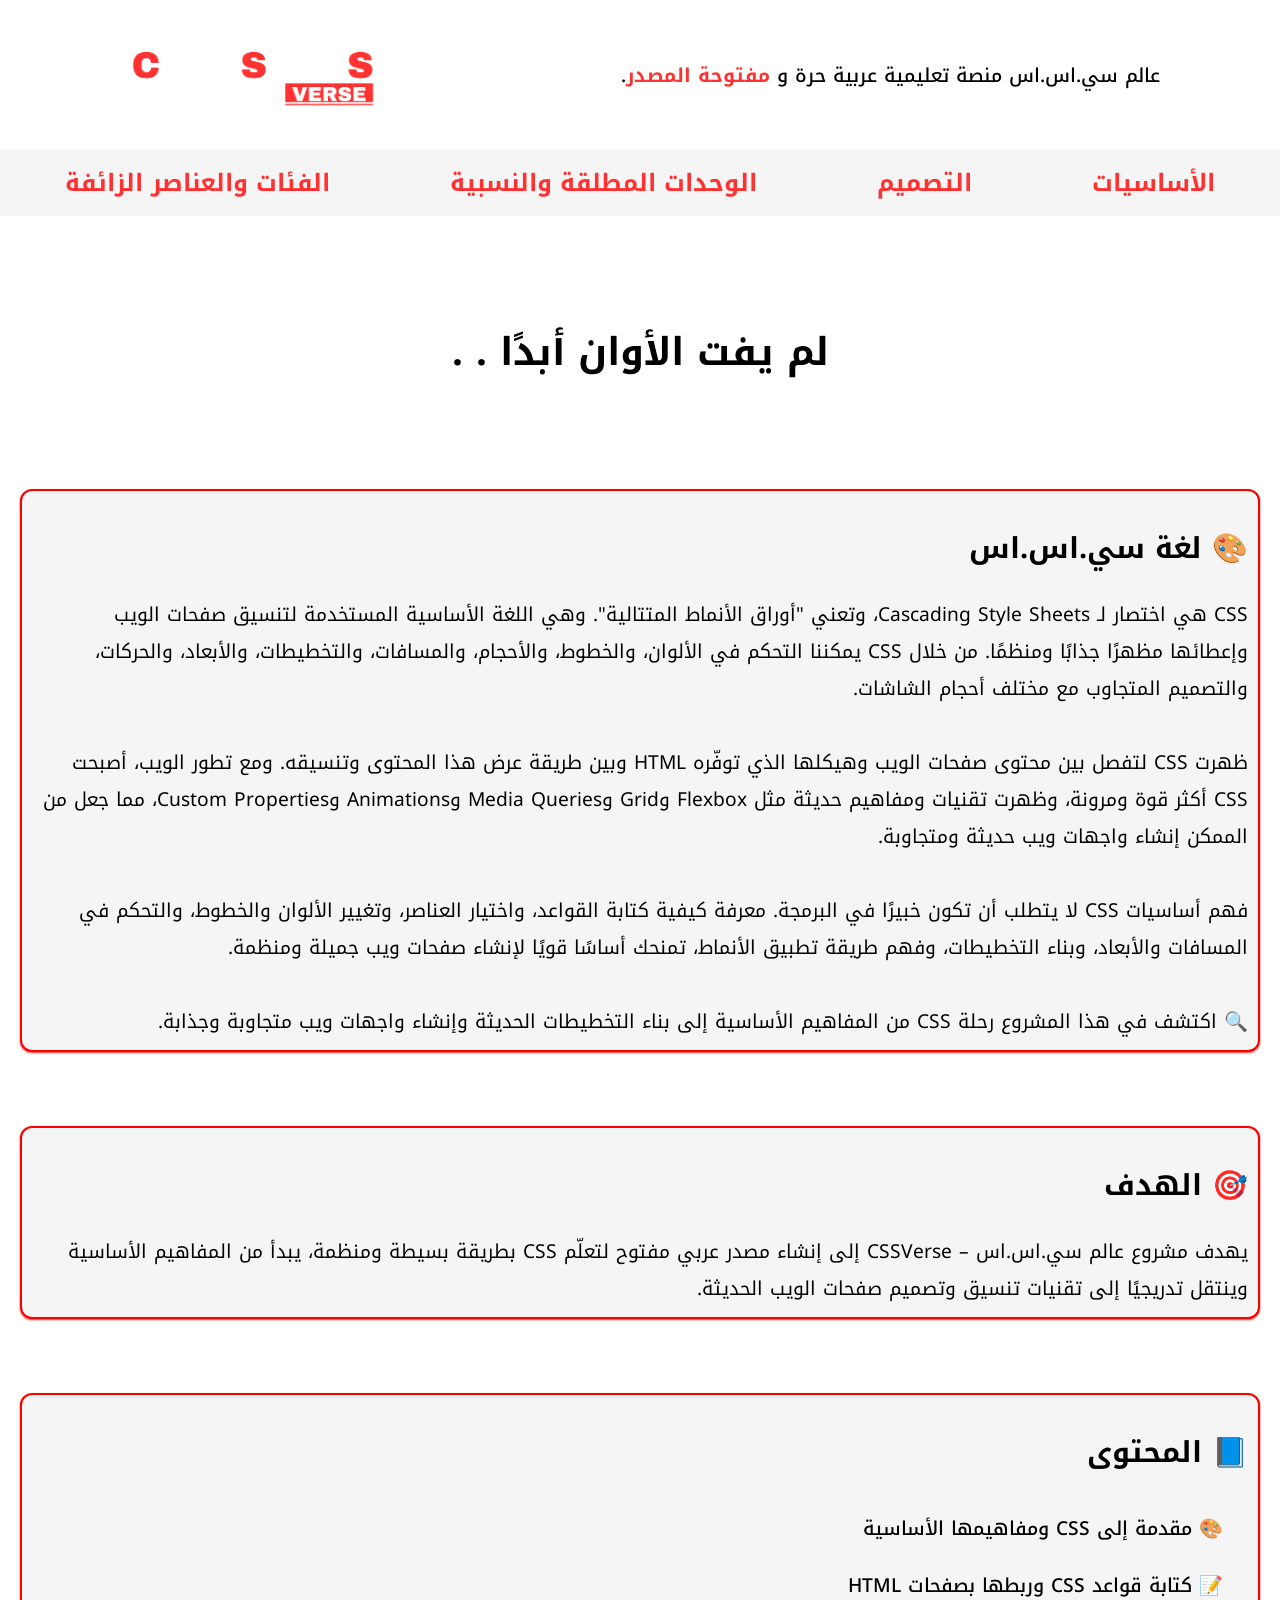
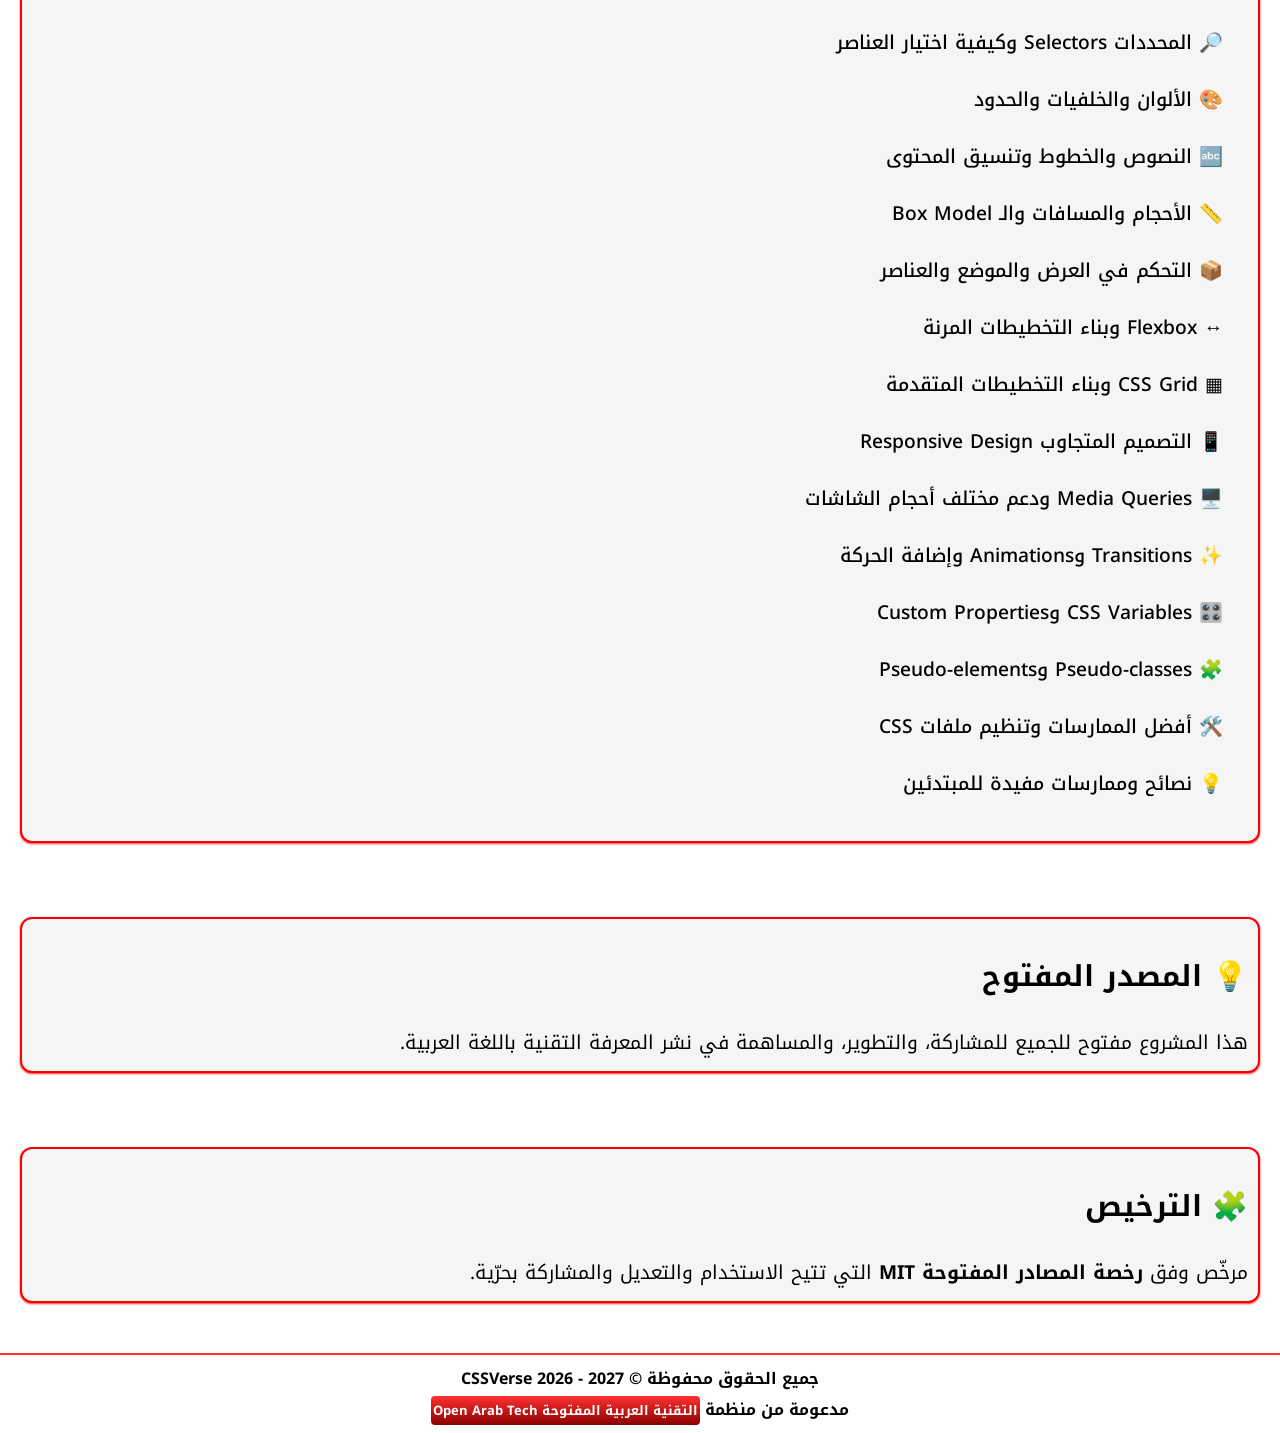
==== commit 60fd3a8f: "ما هي الفئات الزائفة Pseudo-classes ، وكيف تعمل؟" ====
--- a/index.html
+++ b/index.html
@@ -91,6 +91,9 @@
         </li>
         <li>
           <a href="src/absolute-and-relative-units/index.html">الوحدات المطلقة والنسبية</a>
+        </li>
+        <li>
+          <a href="src/pseudo-classes-and-elements/index.html">الفئات والعناصر الزائفة</a>
         </li>
       </ul>
     </nav>
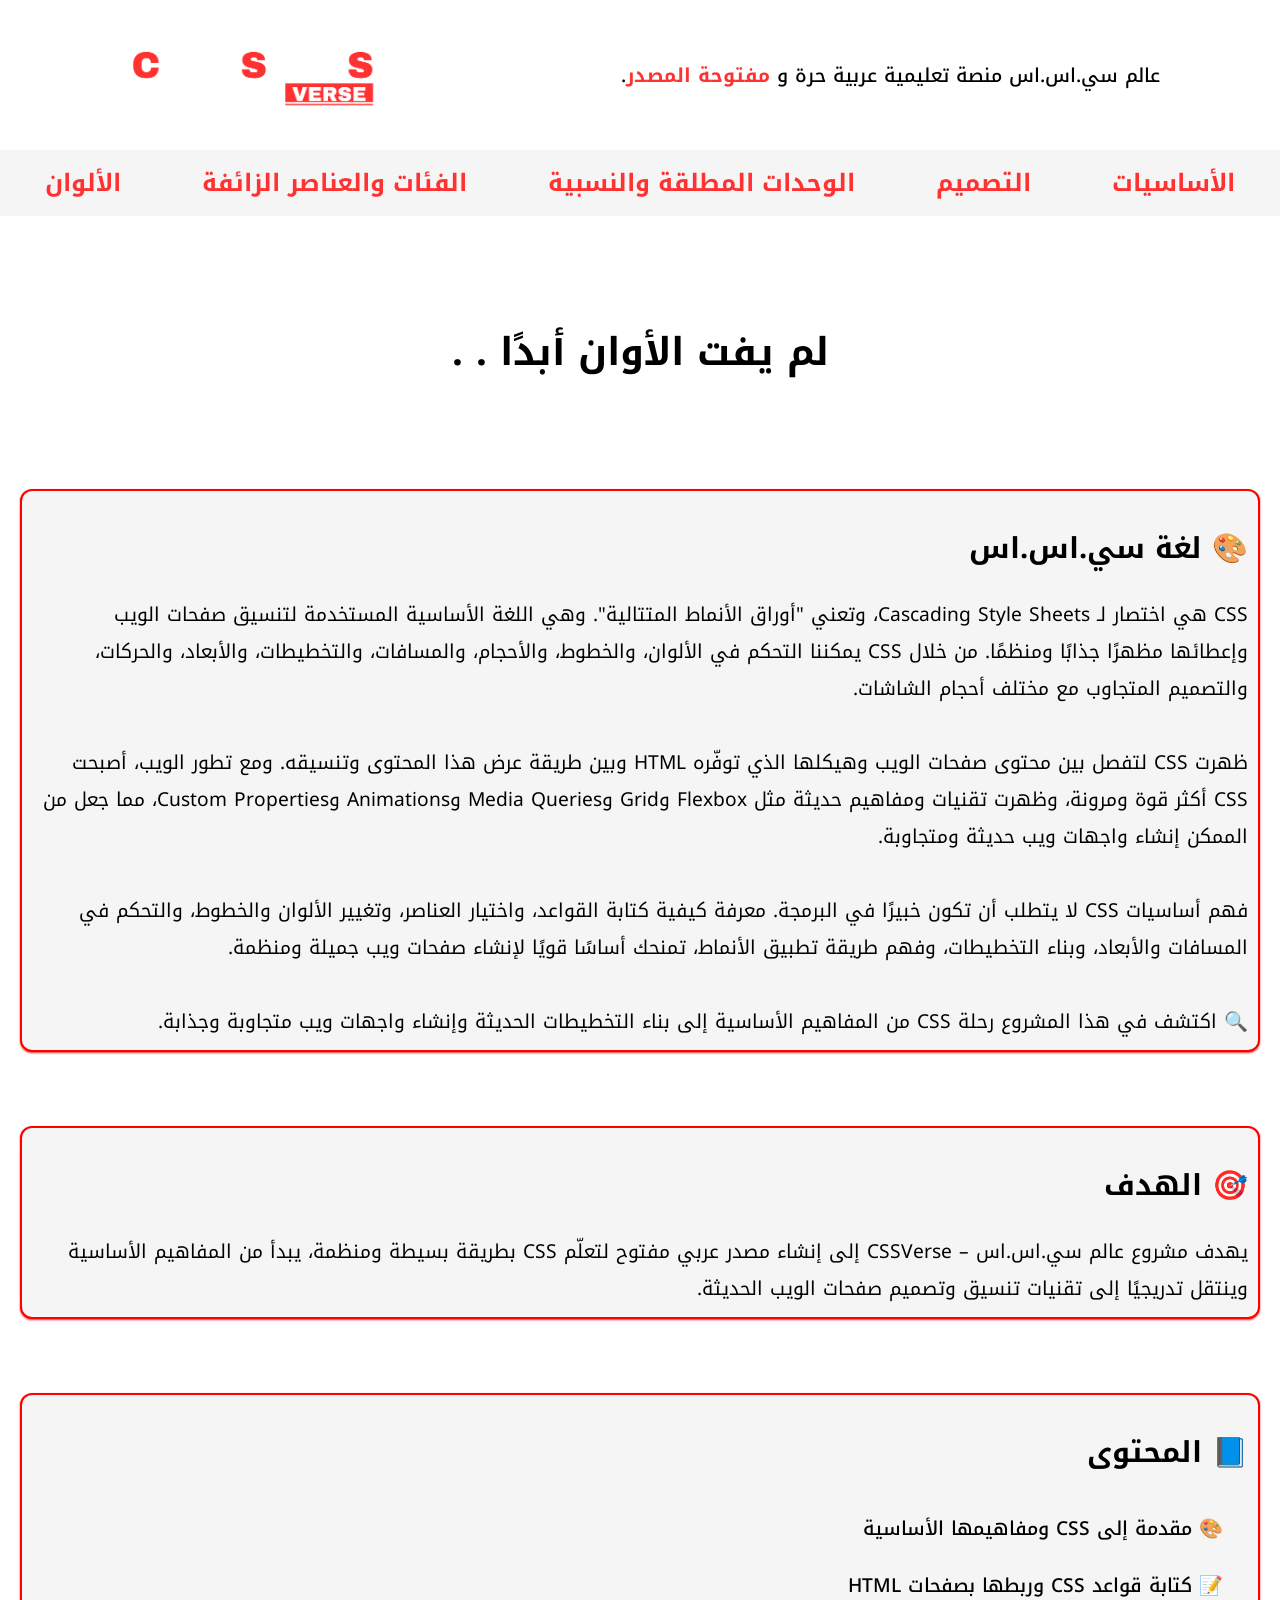
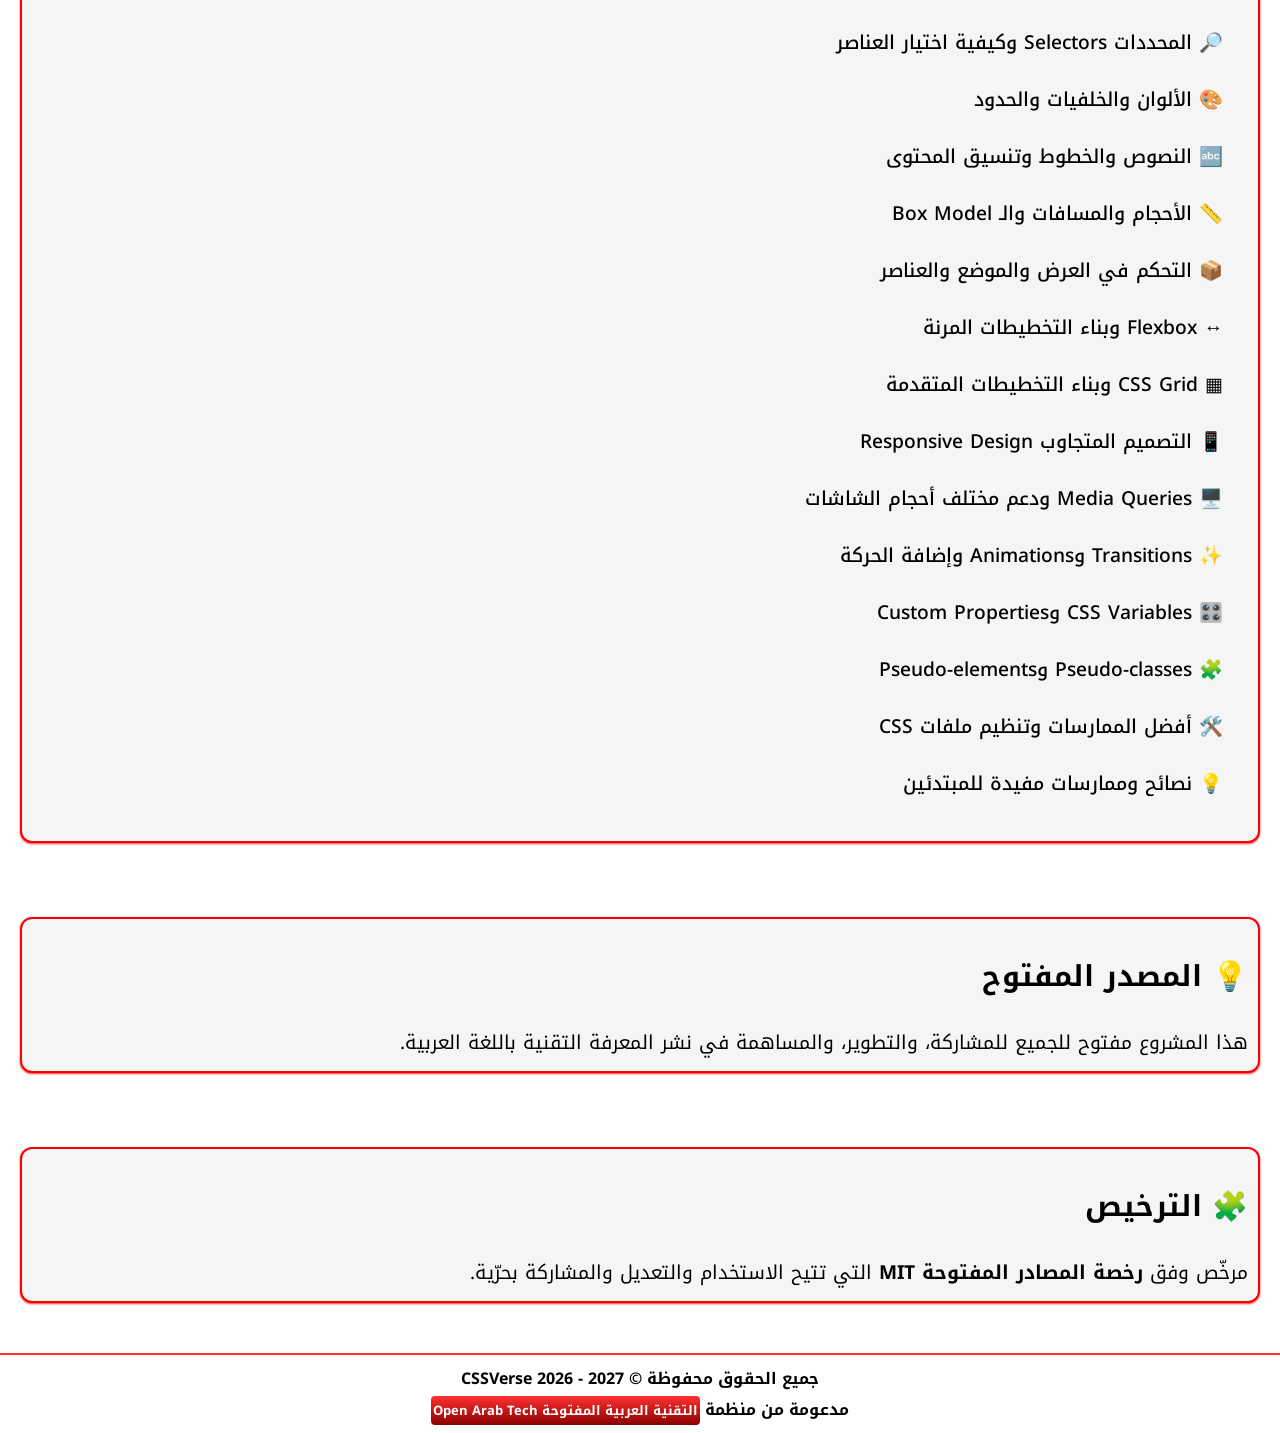
==== commit 429dd359: "ما هي نظرية الألوان Color Theory في التصميم؟" ====
--- a/index.html
+++ b/index.html
@@ -94,6 +94,9 @@
         </li>
         <li>
           <a href="src/pseudo-classes-and-elements/index.html">الفئات والعناصر الزائفة</a>
+        </li>
+        <li>
+          <a href="src/colors/index.html">الألوان</a>
         </li>
       </ul>
     </nav>
